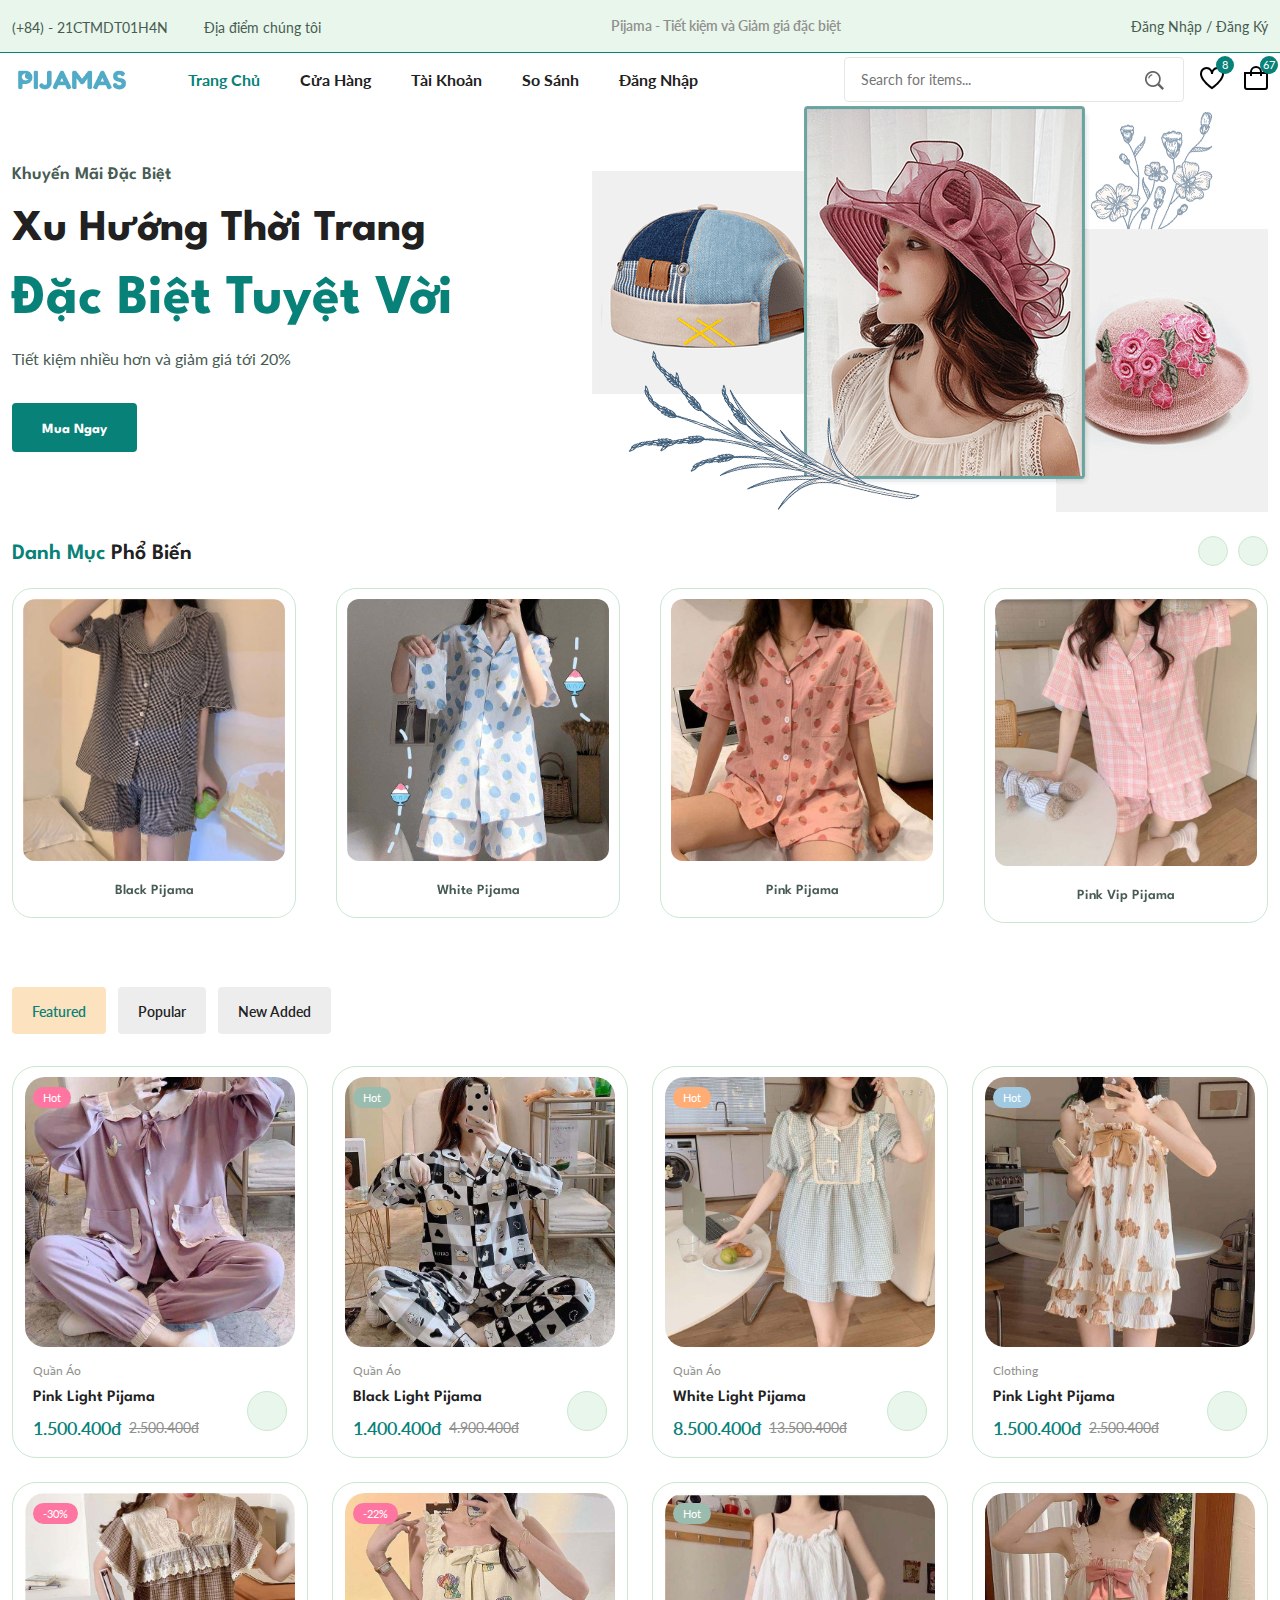
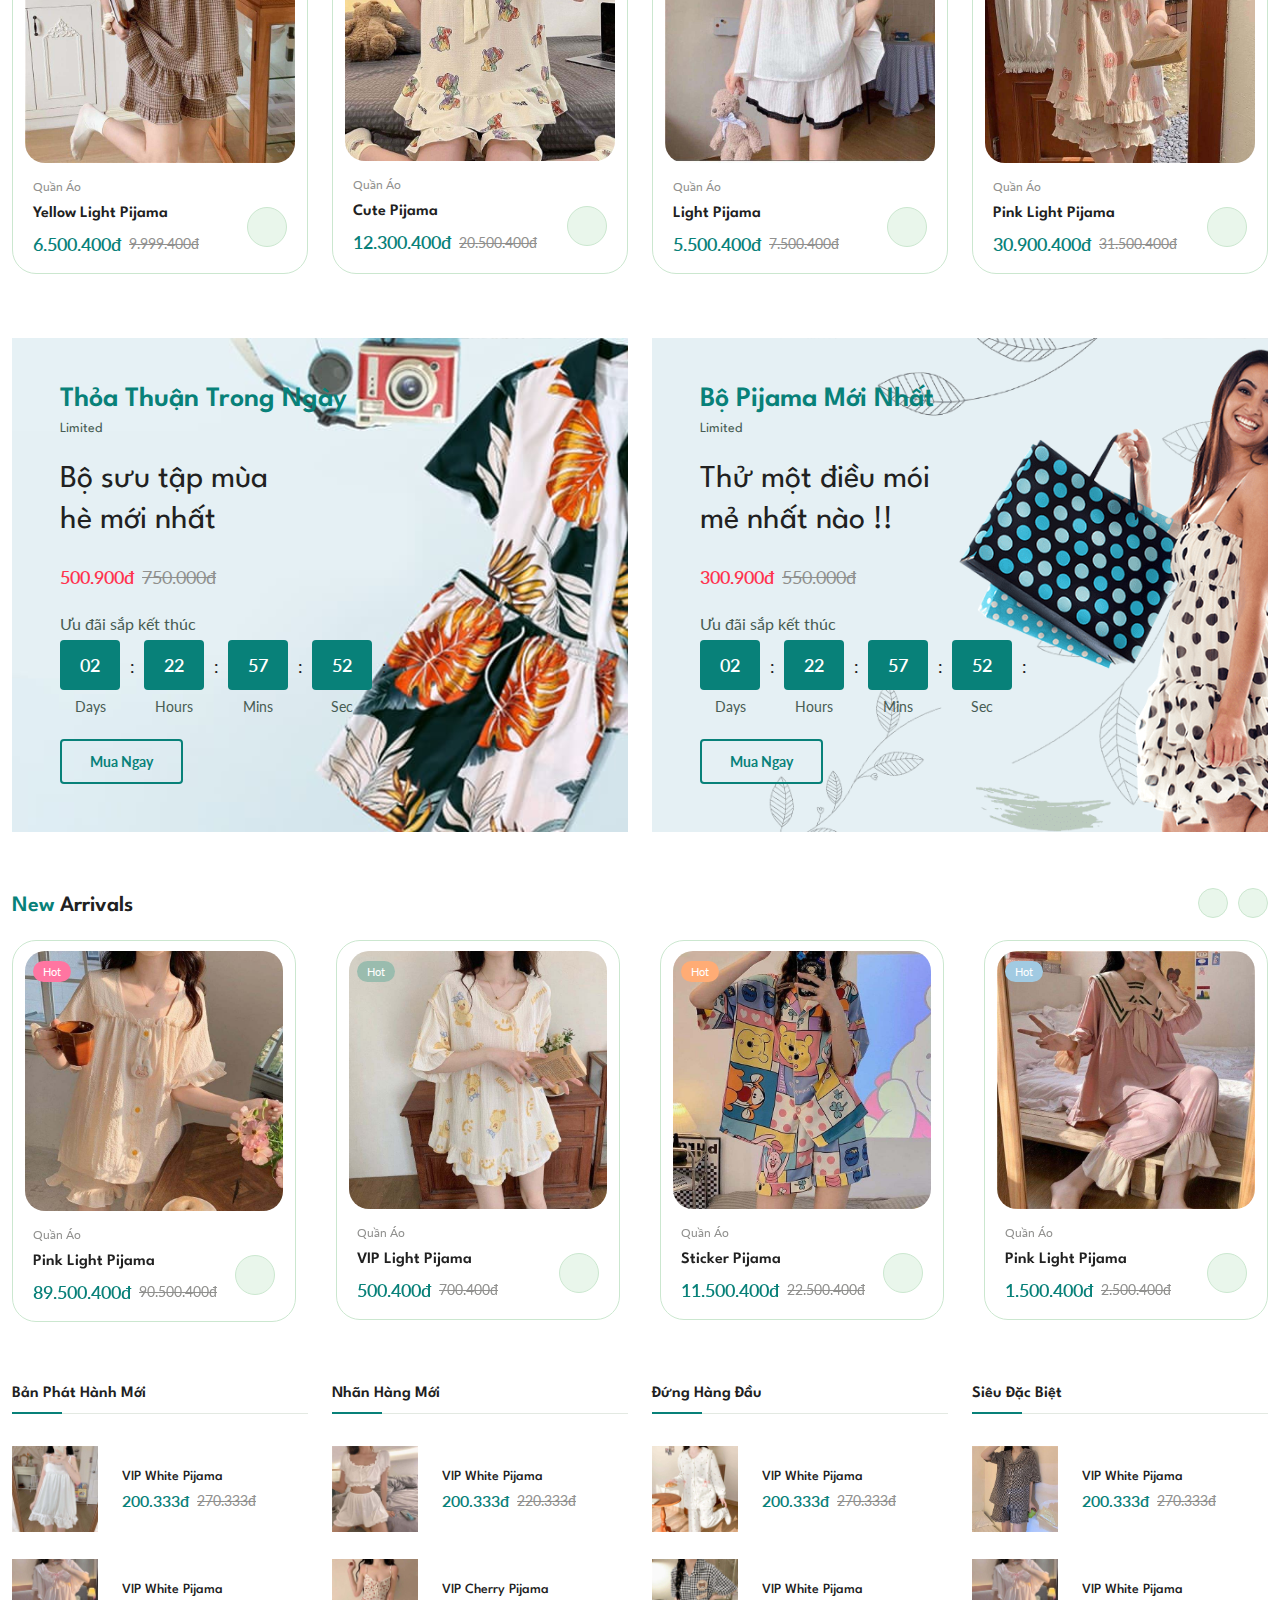
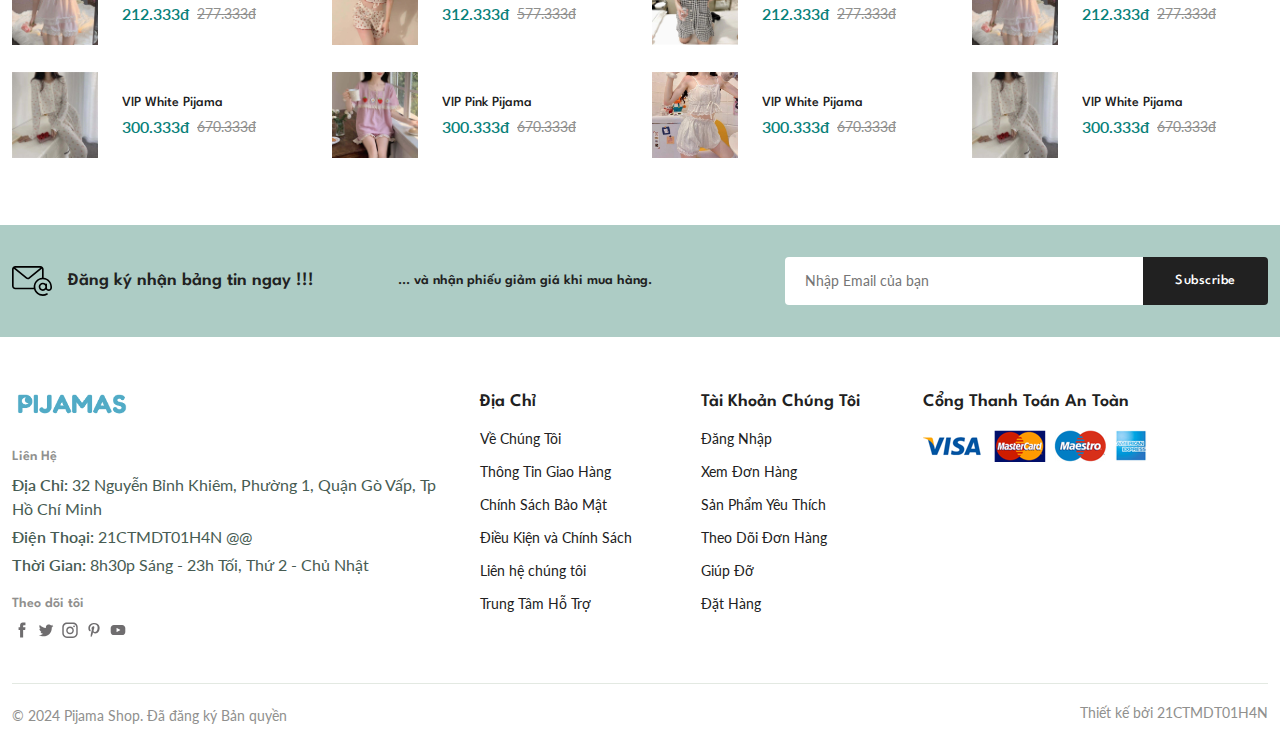
==== index.html @ ba154888 "upload source code" ====
<!DOCTYPE html>
<html lang="en">
  <head>
    <meta charset="UTF-8" />
    <meta name="viewport" content="width=device-width, initial-scale=1.0" />

    <!--=============== FLATICON ===============-->
    <link rel="icon" href="assets/img/Logo-ODP-4.png" type="image/x-icon">
    <link 
      rel='stylesheet' 
      href='https://cdn-uicons.flaticon.com/2.1.0/uicons-regular-straight/css/uicons-regular-straight.css'
    />

    <!--=============== SWIPER CSS ===============-->
    <link
      rel="stylesheet"
      href="https://cdn.jsdelivr.net/npm/swiper@11/swiper-bundle.min.css"
    />

    <!--=============== CSS ===============-->
    <link rel="stylesheet" href="/assets/css/styles.css" />

    <title>Pijama Shop</title>
  </head>
  <body>
    <!--=============== HEADER ===============-->
    <header class="header">
      <div class="header__top">
        <div class="header__container container">
           <div class="header__contact">
            <span>(+84) - 21CTMDT01H4N</span>

            <span>Địa điểm chúng tôi</span>
           </div>

           <p class="header__alert-news">
            Pijama - Tiết kiệm và Giảm giá đặc biệt
           </p>

           <a href="login-register.html" class="header__top-action">
            Đăng Nhập / Đăng Ký
           </a>
        </div>
      </div>

      <nav class="nav container">
        <a href="index.html" class="nav__logo">
          <img src="assets/img/Logo-ODP-4.png" alt="" class="nav__logo-img">
        </a>

        <div class="nav__menu" id="nav-menu">
          <ul class="nav__list">
            <li class="nav__item">
              <a href="index.html" class="nav__link active-link">Trang Chủ</a>
            </li>

            <li class="nav__item">
              <a href="shop.html" class="nav__link">Cửa Hàng</a>
            </li>

            <li class="nav__item">
              <a href="" class="nav__link">Tài Khoản</a>
            </li>

            <li class="nav__item">
              <a href="" class="nav__link">So Sánh</a>
            </li>

            <li class="nav__item">
              <a href="login-register.html" class="nav__link">Đăng Nhập</a>
            </li>
          </ul>

          <div class="header__search">
            <input 
            type="text" 
            placeholder="Search for items..." 
            class="form__input"
            />

            <button class="search__btn">
              <img src="assets/img/search.png" alt="">
            </button>
          </div>
        </div>

        <div class="header__user-actions">
          <a href="wishlist.html" class="header__action-btn">
            <img src="assets/img/icon-heart.svg" alt=""/>
            <span class="count">8</span>
          </a>

          <a href="cart.html" class="header__action-btn">
            <img src="assets/img/icon-cart.svg" alt=""/>
            <span class="count">67</span>
          </a>
        </div>
      </nav>
    </header>

    <!--=============== MAIN ===============-->
    <main class="main">
      <!--=============== HOME ===============-->
      <section class="home sections--lg">
        <div class="home__container container grid">
          <div class="home__content">
            <span class="home__subtitle">Khuyến Mãi Đặc Biệt</span>
            <h1 class="home__title">
              Xu Hướng Thời Trang <span>Đặc Biệt Tuyệt Vời</span>
            </h1>
            <p class="home__description">
              Tiết kiệm nhiều hơn và giảm giá tới 20%
            </p>
            <a href="shop.html" class="btn">Mua Ngay</a>
          </div>

          <img src="assets/img/home-img.png" alt="" class="home__img">
        </div>
      </section>

      <!--=============== CATEGORIES ===============-->
      <section class="categories container section">
        <h3 class="section__title"><span>Danh Mục</span> Phổ Biến</h3>

        <div class="categories__container swiper">
          <div class="swiper-wrapper">
            <a href="shop.html" class="category__item swiper-slide">
              <img src="assets/img/1.jpg" alt="" class="category__img">

              <h3 class="category__title">Black Pijama</h3>
            </a>

            <a href="shop.html" class="category__item swiper-slide">
              <img src="assets/img/2.jpg" alt="" class="category__img">

              <h3 class="category__title">White Pijama</h3>
            </a>

            <a href="shop.html" class="category__item swiper-slide">
              <img src="assets/img/3.jpg" alt="" class="category__img">

              <h3 class="category__title">Pink Pijama</h3>
            </a>

            <a href="shop.html" class="category__item swiper-slide">
              <img src="assets/img/4.jpg" alt="" class="category__img">

              <h3 class="category__title">Pink Vip Pijama</h3>
            </a>

            <a href="shop.html" class="category__item swiper-slide">
              <img src="assets/img/5.jpg" alt="" class="category__img">

              <h3 class="category__title">Green Pijama</h3>
            </a>

            <a href="shop.html" class="category__item swiper-slide">
              <img src="assets/img/6.jpg" alt="" class="category__img">

              <h3 class="category__title">Green Vip Pijama</h3>
            </a>

            <a href="shop.html" class="category__item swiper-slide">
              <img src="assets/img/7.jpg" alt="" class="category__img">

              <h3 class="category__title">White Pijama</h3>
            </a>

            <a href="shop.html" class="category__item swiper-slide">
              <img src="assets/img/8.jpg" alt="" class="category__img">

              <h3 class="category__title">Orange Pijama</h3>
            </a>
          </div>

































          <div class="swiper-button-next">
            <i class="fi fi-rs-angle-right"></i>
          </div>
          <div class="swiper-button-prev">
            <i class="fi fi-rs-angle-left"></i>
          </div>
        </div>
      </section>

      <!--=============== PRODUCTS ===============-->
      <section class="products section container">
        <div class="tab__btns">
          <span class="tab__btn active-tab" data-target="#featured"
            >Featured</span
          >
          <span class="tab__btn" data-target="#popular">Popular</span>
          <span class="tab__btn" data-target="#new-added">New Added</span>
        </div>

        <div class="tab--items">
          <div class="tab__item active-tab" content id="featured">
            <div class="products__container grid">
              <div class="product__item">
                <div class="product__banner">
                  <a href="details.html" class="product__images">
                    <img 
                      src="assets/img/9.jpg" 
                      alt="" 
                      class="product__img default"
                    >

                    <img 
                      src="assets/img/10.jpg" 
                      alt="" 
                      class="product__img hover"
                    >
                  </a>

                  <div class="product__actions">
                    <a href="#" class="action__btn" aria-label="Quick View">
                      <i class="fi fi-rs-eye"></i>
                    </a>

                    <a 
                      href="#" 
                      class="action__btn" 
                      aria-label="Add To Wishlist"
                      >
                      <i class="fi fi-rs-heart"></i>
                    </a>

                    <a href="#" class="action__btn" aria-label="Compare">
                      <i class="fi fi-rs-shuffle"></i>
                    </a>
                  </div>

                  <div class="product__badge light-pink">Hot</div>
                </div>

                <div class="product__content">
                  <span class="product__category">Quần Áo</span>
                  <a href="details.html">
                    <h3 class="product__title">Pink Light Pijama</h3>
                  </a>
                  <div class="product__rating">
                    <i class="fi fi-rs-star"></i>
                    <i class="fi fi-rs-star"></i>
                    <i class="fi fi-rs-star"></i>
                    <i class="fi fi-rs-star"></i>
                    <i class="fi fi-rs-star"></i>
                  </div>
                  <div class="product__price flex">
                    <span class="new__price">1.500.400đ</span>
                    <span class="old__price">2.500.400đ</span>
                  </div>

                  <a 
                    href="#" 
                    class="action__btn cart__btn" 
                    aria-label="Add To Cart"
                  >
                    <i class="fi fi-rs-shopping-bag-add"></i>
                  </a>
                </div>
              </div>

              <div class="product__item">
                <div class="product__banner">
                  <a href="details.html" class="product__images">
                    <img 
                      src="assets/img/11.jpg" 
                      alt="" 
                      class="product__img default"
                    >

                    <img 
                      src="assets/img/12.jpg" 
                      alt="" 
                      class="product__img hover"
                    >
                  </a>

                  <div class="product__actions">
                    <a href="#" class="action__btn" aria-label="Quick View">
                      <i class="fi fi-rs-eye"></i>
                    </a>

                    <a 
                      href="#" 
                      class="action__btn" 
                      aria-label="Add To Wishlist"
                      >
                      <i class="fi fi-rs-heart"></i>
                    </a>

                    <a href="#" class="action__btn" aria-label="Compare">
                      <i class="fi fi-rs-shuffle"></i>
                    </a>
                  </div>

                  <div class="product__badge light-green">Hot</div>
                </div>

                <div class="product__content">
                  <span class="product__category">Quần Áo</span>
                  <a href="details.html">
                    <h3 class="product__title">Black Light Pijama</h3>
                  </a>
                  <div class="product__rating">
                    <i class="fi fi-rs-star"></i>
                    <i class="fi fi-rs-star"></i>
                    <i class="fi fi-rs-star"></i>
                    <i class="fi fi-rs-star"></i>
                    <i class="fi fi-rs-star"></i>
                  </div>
                  <div class="product__price flex">
                    <span class="new__price">1.400.400đ</span>
                    <span class="old__price">4.900.400đ</span>
                  </div>

                  <a 
                    href="#" 
                    class="action__btn cart__btn" 
                    aria-label="Add To Cart"
                  >
                    <i class="fi fi-rs-shopping-bag-add"></i>
                  </a>
                </div>
              </div>

              <div class="product__item">
                <div class="product__banner">
                  <a href="details.html" class="product__images">
                    <img 
                      src="assets/img/13.jpg" 
                      alt="" 
                      class="product__img default"
                    >

                    <img 
                      src="assets/img/14.jpg" 
                      alt="" 
                      class="product__img hover"
                    >
                  </a>

                  <div class="product__actions">
                    <a href="#" class="action__btn" aria-label="Quick View">
                      <i class="fi fi-rs-eye"></i>
                    </a>

                    <a 
                      href="#" 
                      class="action__btn" 
                      aria-label="Add To Wishlist"
                      >
                      <i class="fi fi-rs-heart"></i>
                    </a>

                    <a href="#" class="action__btn" aria-label="Compare">
                      <i class="fi fi-rs-shuffle"></i>
                    </a>
                  </div>

                  <div class="product__badge light-orange">Hot</div>
                </div>

                <div class="product__content">
                  <span class="product__category">Quần Áo</span>
                  <a href="details.html">
                    <h3 class="product__title">White Light Pijama</h3>
                  </a>
                  <div class="product__rating">
                    <i class="fi fi-rs-star"></i>
                    <i class="fi fi-rs-star"></i>
                    <i class="fi fi-rs-star"></i>
                    <i class="fi fi-rs-star"></i>
                    <i class="fi fi-rs-star"></i>
                  </div>
                  <div class="product__price flex">
                    <span class="new__price">8.500.400đ</span>
                    <span class="old__price">13.500.400đ</span>
                  </div>

                  <a 
                    href="#" 
                    class="action__btn cart__btn" 
                    aria-label="Add To Cart"
                  >
                    <i class="fi fi-rs-shopping-bag-add"></i>
                  </a>
                </div>
              </div>

              <div class="product__item">
                <div class="product__banner">
                  <a href="details.html" class="product__images">
                    <img 
                      src="assets/img/15.jpg" 
                      alt="" 
                      class="product__img default"
                    >

                    <img 
                      src="assets/img/16.jpg" 
                      alt="" 
                      class="product__img hover"
                    >
                  </a>

                  <div class="product__actions">
                    <a href="#" class="action__btn" aria-label="Quick View">
                      <i class="fi fi-rs-eye"></i>
                    </a>

                    <a 
                      href="#" 
                      class="action__btn" 
                      aria-label="Add To Wishlist"
                      >
                      <i class="fi fi-rs-heart"></i>
                    </a>

                    <a href="#" class="action__btn" aria-label="Compare">
                      <i class="fi fi-rs-shuffle"></i>
                    </a>
                  </div>

                  <div class="product__badge light-blue">Hot</div>
                </div>

                <div class="product__content">
                  <span class="product__category">Clothing</span>
                  <a href="details.html">
                    <h3 class="product__title">Pink Light Pijama</h3>
                  </a>
                  <div class="product__rating">
                    <i class="fi fi-rs-star"></i>
                    <i class="fi fi-rs-star"></i>
                    <i class="fi fi-rs-star"></i>
                    <i class="fi fi-rs-star"></i>
                    <i class="fi fi-rs-star"></i>
                  </div>
                  <div class="product__price flex">
                    <span class="new__price">1.500.400đ</span>
                    <span class="old__price">2.500.400đ</span>
                  </div>

                  <a 
                    href="#" 
                    class="action__btn cart__btn" 
                    aria-label="Add To Cart"
                  >
                    <i class="fi fi-rs-shopping-bag-add"></i>
                  </a>
                </div>
              </div>

              <div class="product__item">
                <div class="product__banner">
                  <a href="details.html" class="product__images">
                    <img 
                      src="assets/img/17.jpg" 
                      alt="" 
                      class="product__img default"
                    >

                    <img 
                      src="assets/img/18.jpg" 
                      alt="" 
                      class="product__img hover"
                    >
                  </a>

                  <div class="product__actions">
                    <a href="#" class="action__btn" aria-label="Quick View">
                      <i class="fi fi-rs-eye"></i>
                    </a>

                    <a 
                      href="#" 
                      class="action__btn" 
                      aria-label="Add To Wishlist"
                      >
                      <i class="fi fi-rs-heart"></i>
                    </a>

                    <a href="#" class="action__btn" aria-label="Compare">
                      <i class="fi fi-rs-shuffle"></i>
                    </a>
                  </div>

                  <div class="product__badge light-pink">-30%</div>
                </div>

                <div class="product__content">
                  <span class="product__category">Quần Áo</span>
                  <a href="details.html">
                    <h3 class="product__title">Yellow Light Pijama</h3>
                  </a>
                  <div class="product__rating">
                    <i class="fi fi-rs-star"></i>
                    <i class="fi fi-rs-star"></i>
                    <i class="fi fi-rs-star"></i>
                    <i class="fi fi-rs-star"></i>
                    <i class="fi fi-rs-star"></i>
                  </div>
                  <div class="product__price flex">
                    <span class="new__price">6.500.400đ</span>
                    <span class="old__price">9.999.400đ</span>
                  </div>

                  <a 
                    href="#" 
                    class="action__btn cart__btn" 
                    aria-label="Add To Cart"
                  >
                    <i class="fi fi-rs-shopping-bag-add"></i>
                  </a>
                </div>
              </div>

              <div class="product__item">
                <div class="product__banner">
                  <a href="details.html" class="product__images">
                    <img 
                      src="assets/img/19.jpg" 
                      alt="" 
                      class="product__img default"
                    >

                    <img 
                      src="assets/img/20.jpg" 
                      alt="" 
                      class="product__img hover"
                    >
                  </a>

                  <div class="product__actions">
                    <a href="#" class="action__btn" aria-label="Quick View">
                      <i class="fi fi-rs-eye"></i>
                    </a>

                    <a 
                      href="#" 
                      class="action__btn" 
                      aria-label="Add To Wishlist"
                      >
                      <i class="fi fi-rs-heart"></i>
                    </a>

                    <a href="#" class="action__btn" aria-label="Compare">
                      <i class="fi fi-rs-shuffle"></i>
                    </a>
                  </div>

                  <div class="product__badge light-pink">-22%</div>
                </div>

                <div class="product__content">
                  <span class="product__category">Quần Áo</span>
                  <a href="details.html">
                    <h3 class="product__title">Cute Pijama</h3>
                  </a>
                  <div class="product__rating">
                    <i class="fi fi-rs-star"></i>
                    <i class="fi fi-rs-star"></i>
                    <i class="fi fi-rs-star"></i>
                    <i class="fi fi-rs-star"></i>
                    <i class="fi fi-rs-star"></i>
                  </div>
                  <div class="product__price flex">
                    <span class="new__price">12.300.400đ</span>
                    <span class="old__price">20.500.400đ</span>
                  </div>

                  <a 
                    href="#" 
                    class="action__btn cart__btn" 
                    aria-label="Add To Cart"
                  >
                    <i class="fi fi-rs-shopping-bag-add"></i>
                  </a>
                </div>
              </div>

              <div class="product__item">
                <div class="product__banner">
                  <a href="details.html" class="product__images">
                    <img 
                      src="assets/img/21.jpg" 
                      alt="" 
                      class="product__img default"
                    >

                    <img 
                      src="assets/img/22.jpg" 
                      alt="" 
                      class="product__img hover"
                    >
                  </a>

                  <div class="product__actions">
                    <a href="#" class="action__btn" aria-label="Quick View">
                      <i class="fi fi-rs-eye"></i>
                    </a>

                    <a 
                      href="#" 
                      class="action__btn" 
                      aria-label="Add To Wishlist"
                      >
                      <i class="fi fi-rs-heart"></i>
                    </a>

                    <a href="#" class="action__btn" aria-label="Compare">
                      <i class="fi fi-rs-shuffle"></i>
                    </a>
                  </div>

                  <div class="product__badge light-green">Hot</div>
                </div>

                <div class="product__content">
                  <span class="product__category">Quần Áo</span>
                  <a href="details.html">
                    <h3 class="product__title"> Light Pijama</h3>
                  </a>
                  <div class="product__rating">
                    <i class="fi fi-rs-star"></i>
                    <i class="fi fi-rs-star"></i>
                    <i class="fi fi-rs-star"></i>
                    <i class="fi fi-rs-star"></i>
                    <i class="fi fi-rs-star"></i>
                  </div>
                  <div class="product__price flex">
                    <span class="new__price">5.500.400đ</span>
                    <span class="old__price">7.500.400đ</span>
                  </div>

                  <a 
                    href="#" 
                    class="action__btn cart__btn" 
                    aria-label="Add To Cart"
                  >
                    <i class="fi fi-rs-shopping-bag-add"></i>
                  </a>
                </div>
              </div>

              <div class="product__item">
                <div class="product__banner">
                  <a href="details.html" class="product__images">
                    <img 
                      src="assets/img/23.jpg" 
                      alt="" 
                      class="product__img default"
                    >

                    <img 
                      src="assets/img/24.jpg" 
                      alt="" 
                      class="product__img hover"
                    >
                  </a>

                  <div class="product__actions">
                    <a href="#" class="action__btn" aria-label="Quick View">
                      <i class="fi fi-rs-eye"></i>
                    </a>

                    <a 
                      href="#" 
                      class="action__btn" 
                      aria-label="Add To Wishlist"
                      >
                      <i class="fi fi-rs-heart"></i>
                    </a>

                    <a href="#" class="action__btn" aria-label="Compare">
                      <i class="fi fi-rs-shuffle"></i>
                    </a>
                  </div>
                </div>

                <div class="product__content">
                  <span class="product__category">Quần Áo</span>
                  <a href="details.html">
                    <h3 class="product__title">Pink Light Pijama</h3>
                  </a>
                  <div class="product__rating">
                    <i class="fi fi-rs-star"></i>
                    <i class="fi fi-rs-star"></i>
                    <i class="fi fi-rs-star"></i>
                    <i class="fi fi-rs-star"></i>
                    <i class="fi fi-rs-star"></i>
                  </div>
                  <div class="product__price flex">
                    <span class="new__price">30.900.400đ</span>
                    <span class="old__price">31.500.400đ</span>
                  </div>

                  <a 
                    href="#" 
                    class="action__btn cart__btn" 
                    aria-label="Add To Cart"
                  >
                    <i class="fi fi-rs-shopping-bag-add"></i>
                  </a>
                </div>
              </div>
            </div>
          </div>

          <div class="tab__item" content id="popular">
            <div class="products__container grid">
              <div class="product__item">
                <div class="product__banner">
                  <a href="details.html" class="product__images">
                    <img 
                      src="assets/img/25.jpg" 
                      alt="" 
                      class="product__img default"
                    >

                    <img 
                      src="assets/img/26.jpg" 
                      alt="" 
                      class="product__img hover"
                    >
                  </a>

                  <div class="product__actions">
                    <a href="#" class="action__btn" aria-label="Quick View">
                      <i class="fi fi-rs-eye"></i>
                    </a>

                    <a 
                      href="#" 
                      class="action__btn" 
                      aria-label="Add To Wishlist"
                      >
                      <i class="fi fi-rs-heart"></i>
                    </a>

                    <a href="#" class="action__btn" aria-label="Compare">
                      <i class="fi fi-rs-shuffle"></i>
                    </a>
                  </div>

                  <div class="product__badge light-pink">Hot</div>
                </div>

                <div class="product__content">
                  <span class="product__category">Quần Áo</span>
                  <a href="details.html">
                    <h3 class="product__title">Pink Light Pijama</h3>
                  </a>
                  <div class="product__rating">
                    <i class="fi fi-rs-star"></i>
                    <i class="fi fi-rs-star"></i>
                    <i class="fi fi-rs-star"></i>
                    <i class="fi fi-rs-star"></i>
                    <i class="fi fi-rs-star"></i>
                  </div>
                  <div class="product__price flex">
                    <span class="new__price">89.500.400đ</span>
                    <span class="old__price">90.500.400đ</span>
                  </div>

                  <a 
                    href="#" 
                    class="action__btn cart__btn" 
                    aria-label="Add To Cart"
                  >
                    <i class="fi fi-rs-shopping-bag-add"></i>
                  </a>
                </div>
              </div>

              <div class="product__item">
                <div class="product__banner">
                  <a href="details.html" class="product__images">
                    <img 
                      src="assets/img/27.jpg" 
                      alt="" 
                      class="product__img default"
                    >

                    <img 
                      src="assets/img/28.jpg" 
                      alt="" 
                      class="product__img hover"
                    >
                  </a>

                  <div class="product__actions">
                    <a href="#" class="action__btn" aria-label="Quick View">
                      <i class="fi fi-rs-eye"></i>
                    </a>

                    <a 
                      href="#" 
                      class="action__btn" 
                      aria-label="Add To Wishlist"
                      >
                      <i class="fi fi-rs-heart"></i>
                    </a>

                    <a href="#" class="action__btn" aria-label="Compare">
                      <i class="fi fi-rs-shuffle"></i>
                    </a>
                  </div>

                  <div class="product__badge light-green">Hot</div>
                </div>

                <div class="product__content">
                  <span class="product__category">Quần Áo</span>
                  <a href="details.html">
                    <h3 class="product__title">VIP Light Pijama</h3>
                  </a>
                  <div class="product__rating">
                    <i class="fi fi-rs-star"></i>
                    <i class="fi fi-rs-star"></i>
                    <i class="fi fi-rs-star"></i>
                    <i class="fi fi-rs-star"></i>
                    <i class="fi fi-rs-star"></i>
                  </div>
                  <div class="product__price flex">
                    <span class="new__price">500.400đ</span>
                    <span class="old__price">700.400đ</span>
                  </div>

                  <a 
                    href="#" 
                    class="action__btn cart__btn" 
                    aria-label="Add To Cart"
                  >
                    <i class="fi fi-rs-shopping-bag-add"></i>
                  </a>
                </div>
              </div>

              <div class="product__item">
                <div class="product__banner">
                  <a href="details.html" class="product__images">
                    <img 
                      src="assets/img/29.jpg" 
                      alt="" 
                      class="product__img default"
                    >

                    <img 
                      src="assets/img/30.jpg" 
                      alt="" 
                      class="product__img hover"
                    >
                  </a>

                  <div class="product__actions">
                    <a href="#" class="action__btn" aria-label="Quick View">
                      <i class="fi fi-rs-eye"></i>
                    </a>

                    <a 
                      href="#" 
                      class="action__btn" 
                      aria-label="Add To Wishlist"
                      >
                      <i class="fi fi-rs-heart"></i>
                    </a>

                    <a href="#" class="action__btn" aria-label="Compare">
                      <i class="fi fi-rs-shuffle"></i>
                    </a>
                  </div>

                  <div class="product__badge light-orange">Hot</div>
                </div>

                <div class="product__content">
                  <span class="product__category">Quần Áo</span>
                  <a href="details.html">
                    <h3 class="product__title">Sticker Pijama</h3>
                  </a>
                  <div class="product__rating">
                    <i class="fi fi-rs-star"></i>
                    <i class="fi fi-rs-star"></i>
                    <i class="fi fi-rs-star"></i>
                    <i class="fi fi-rs-star"></i>
                    <i class="fi fi-rs-star"></i>
                  </div>
                  <div class="product__price flex">
                    <span class="new__price">11.500.400đ</span>
                    <span class="old__price">22.500.400đ</span>
                  </div>

                  <a 
                    href="#" 
                    class="action__btn cart__btn" 
                    aria-label="Add To Cart"
                  >
                    <i class="fi fi-rs-shopping-bag-add"></i>
                  </a>
                </div>
              </div>

              <div class="product__item">
                <div class="product__banner">
                  <a href="details.html" class="product__images">
                    <img 
                      src="assets/img/31.jpg" 
                      alt="" 
                      class="product__img default"
                    >

                    <img 
                      src="assets/img/32.jpg" 
                      alt="" 
                      class="product__img hover"
                    >
                  </a>

                  <div class="product__actions">
                    <a href="#" class="action__btn" aria-label="Quick View">
                      <i class="fi fi-rs-eye"></i>
                    </a>

                    <a 
                      href="#" 
                      class="action__btn" 
                      aria-label="Add To Wishlist"
                      >
                      <i class="fi fi-rs-heart"></i>
                    </a>

                    <a href="#" class="action__btn" aria-label="Compare">
                      <i class="fi fi-rs-shuffle"></i>
                    </a>
                  </div>

                  <div class="product__badge light-blue">Hot</div>
                </div>

                <div class="product__content">
                  <span class="product__category">Quần Áo</span>
                  <a href="details.html">
                    <h3 class="product__title">Pink Light Pijama</h3>
                  </a>
                  <div class="product__rating">
                    <i class="fi fi-rs-star"></i>
                    <i class="fi fi-rs-star"></i>
                    <i class="fi fi-rs-star"></i>
                    <i class="fi fi-rs-star"></i>
                    <i class="fi fi-rs-star"></i>
                  </div>
                  <div class="product__price flex">
                    <span class="new__price">1.500.400đ</span>
                    <span class="old__price">2.500.400đ</span>
                  </div>

                  <a 
                    href="#" 
                    class="action__btn cart__btn" 
                    aria-label="Add To Cart"
                  >
                    <i class="fi fi-rs-shopping-bag-add"></i>
                  </a>
                </div>
              </div>

              <div class="product__item">
                <div class="product__banner">
                  <a href="details.html" class="product__images">
                    <img 
                      src="assets/img/33.jpg" 
                      alt="" 
                      class="product__img default"
                    >

                    <img 
                      src="assets/img/34.jpg" 
                      alt="" 
                      class="product__img hover"
                    >
                  </a>

                  <div class="product__actions">
                    <a href="#" class="action__btn" aria-label="Quick View">
                      <i class="fi fi-rs-eye"></i>
                    </a>

                    <a 
                      href="#" 
                      class="action__btn" 
                      aria-label="Add To Wishlist"
                      >
                      <i class="fi fi-rs-heart"></i>
                    </a>

                    <a href="#" class="action__btn" aria-label="Compare">
                      <i class="fi fi-rs-shuffle"></i>
                    </a>
                  </div>

                  <div class="product__badge light-pink">-30%</div>
                </div>

                <div class="product__content">
                  <span class="product__category">Quần Áo</span>
                  <a href="details.html">
                    <h3 class="product__title">Pink Light Pijama</h3>
                  </a>
                  <div class="product__rating">
                    <i class="fi fi-rs-star"></i>
                    <i class="fi fi-rs-star"></i>
                    <i class="fi fi-rs-star"></i>
                    <i class="fi fi-rs-star"></i>
                    <i class="fi fi-rs-star"></i>
                  </div>
                  <div class="product__price flex">
                    <span class="new__price">9.500.400đ</span>
                    <span class="old__price">10.000.400đ</span>
                  </div>

                  <a 
                    href="#" 
                    class="action__btn cart__btn" 
                    aria-label="Add To Cart"
                  >
                    <i class="fi fi-rs-shopping-bag-add"></i>
                  </a>
                </div>
              </div>

              <div class="product__item">
                <div class="product__banner">
                  <a href="details.html" class="product__images">
                    <img 
                      src="assets/img/35.jpg" 
                      alt="" 
                      class="product__img default"
                    >

                    <img 
                      src="assets/img/36.jpg" 
                      alt="" 
                      class="product__img hover"
                    >
                  </a>

                  <div class="product__actions">
                    <a href="#" class="action__btn" aria-label="Quick View">
                      <i class="fi fi-rs-eye"></i>
                    </a>

                    <a 
                      href="#" 
                      class="action__btn" 
                      aria-label="Add To Wishlist"
                      >
                      <i class="fi fi-rs-heart"></i>
                    </a>

                    <a href="#" class="action__btn" aria-label="Compare">
                      <i class="fi fi-rs-shuffle"></i>
                    </a>
                  </div>

                  <div class="product__badge light-pink">-22%</div>
                </div>

                <div class="product__content">
                  <span class="product__category">Quần Áo</span>
                  <a href="details.html">
                    <h3 class="product__title">Pink Light Pijama</h3>
                  </a>
                  <div class="product__rating">
                    <i class="fi fi-rs-star"></i>
                    <i class="fi fi-rs-star"></i>
                    <i class="fi fi-rs-star"></i>
                    <i class="fi fi-rs-star"></i>
                    <i class="fi fi-rs-star"></i>
                  </div>
                  <div class="product__price flex">
                    <span class="new__price">500.400đ</span>
                    <span class="old__price">900.400đ</span>
                  </div>

                  <a 
                    href="#" 
                    class="action__btn cart__btn" 
                    aria-label="Add To Cart"
                  >
                    <i class="fi fi-rs-shopping-bag-add"></i>
                  </a>
                </div>
              </div>

              <div class="product__item">
                <div class="product__banner">
                  <a href="details.html" class="product__images">
                    <img 
                      src="assets/img/37.jpg" 
                      alt="" 
                      class="product__img default"
                    >

                    <img 
                      src="assets/img/38.jpg" 
                      alt="" 
                      class="product__img hover"
                    >
                  </a>

                  <div class="product__actions">
                    <a href="#" class="action__btn" aria-label="Quick View">
                      <i class="fi fi-rs-eye"></i>
                    </a>

                    <a 
                      href="#" 
                      class="action__btn" 
                      aria-label="Add To Wishlist"
                      >
                      <i class="fi fi-rs-heart"></i>
                    </a>

                    <a href="#" class="action__btn" aria-label="Compare">
                      <i class="fi fi-rs-shuffle"></i>
                    </a>
                  </div>

                  <div class="product__badge light-green">Hot</div>
                </div>

                <div class="product__content">
                  <span class="product__category">Quần Áo</span>
                  <a href="details.html">
                    <h3 class="product__title">Pink Light Pijama</h3>
                  </a>
                  <div class="product__rating">
                    <i class="fi fi-rs-star"></i>
                    <i class="fi fi-rs-star"></i>
                    <i class="fi fi-rs-star"></i>
                    <i class="fi fi-rs-star"></i>
                    <i class="fi fi-rs-star"></i>
                  </div>
                  <div class="product__price flex">
                    <span class="new__price">1.500.400đ</span>
                    <span class="old__price">2.500.400đ</span>
                  </div>

                  <a 
                    href="#" 
                    class="action__btn cart__btn" 
                    aria-label="Add To Cart"
                  >
                    <i class="fi fi-rs-shopping-bag-add"></i>
                  </a>
                </div>
              </div>

              <div class="product__item">
                <div class="product__banner">
                  <a href="details.html" class="product__images">
                    <img 
                      src="assets/img/39.jpg" 
                      alt="" 
                      class="product__img default"
                    >

                    <img 
                      src="assets/img/40.jpg" 
                      alt="" 
                      class="product__img hover"
                    >
                  </a>

                  <div class="product__actions">
                    <a href="#" class="action__btn" aria-label="Quick View">
                      <i class="fi fi-rs-eye"></i>
                    </a>

                    <a 
                      href="#" 
                      class="action__btn" 
                      aria-label="Add To Wishlist"
                      >
                      <i class="fi fi-rs-heart"></i>
                    </a>

                    <a href="#" class="action__btn" aria-label="Compare">
                      <i class="fi fi-rs-shuffle"></i>
                    </a>
                  </div>
                </div>

                <div class="product__content">
                  <span class="product__category">Quần Áo</span>
                  <a href="details.html">
                    <h3 class="product__title">Pink Light Pijama</h3>
                  </a>
                  <div class="product__rating">
                    <i class="fi fi-rs-star"></i>
                    <i class="fi fi-rs-star"></i>
                    <i class="fi fi-rs-star"></i>
                    <i class="fi fi-rs-star"></i>
                    <i class="fi fi-rs-star"></i>
                  </div>
                  <div class="product__price flex">
                    <span class="new__price">500.400đ</span>
                    <span class="old__price">1.500.400đ</span>
                  </div>

                  <a 
                    href="#" 
                    class="action__btn cart__btn" 
                    aria-label="Add To Cart"
                  >
                    <i class="fi fi-rs-shopping-bag-add"></i>
                  </a>
                </div>
              </div>
            </div>
          </div>

          <div class="tab__item" content id="new-added">
            <div class="products__container grid">
              <div class="product__item">
                <div class="product__banner">
                  <a href="details.html" class="product__images">
                    <img 
                      src="assets/img/41.jpg" 
                      alt="" 
                      class="product__img default"
                    >

                    <img 
                      src="assets/img/42.jpg" 
                      alt="" 
                      class="product__img hover"
                    >
                  </a>

                  <div class="product__actions">
                    <a href="#" class="action__btn" aria-label="Quick View">
                      <i class="fi fi-rs-eye"></i>
                    </a>

                    <a 
                      href="#" 
                      class="action__btn" 
                      aria-label="Add To Wishlist"
                      >
                      <i class="fi fi-rs-heart"></i>
                    </a>

                    <a href="#" class="action__btn" aria-label="Compare">
                      <i class="fi fi-rs-shuffle"></i>
                    </a>
                  </div>

                  <div class="product__badge light-pink">Hot</div>
                </div>

                <div class="product__content">
                  <span class="product__category">Clothing</span>
                  <a href="details.html">
                    <h3 class="product__title">Pink Light Pijama</h3>
                  </a>
                  <div class="product__rating">
                    <i class="fi fi-rs-star"></i>
                    <i class="fi fi-rs-star"></i>
                    <i class="fi fi-rs-star"></i>
                    <i class="fi fi-rs-star"></i>
                    <i class="fi fi-rs-star"></i>
                  </div>
                  <div class="product__price flex">
                    <span class="new__price">1.500.400đ</span>
                    <span class="old__price">2.500.400đ</span>
                  </div>

                  <a 
                    href="#" 
                    class="action__btn cart__btn" 
                    aria-label="Add To Cart"
                  >
                    <i class="fi fi-rs-shopping-bag-add"></i>
                  </a>
                </div>
              </div>

              <div class="product__item">
                <div class="product__banner">
                  <a href="details.html" class="product__images">
                    <img 
                      src="assets/img/43.jpg" 
                      alt="" 
                      class="product__img default"
                    >

                    <img 
                      src="assets/img/44.jpg" 
                      alt="" 
                      class="product__img hover"
                    >
                  </a>

                  <div class="product__actions">
                    <a href="#" class="action__btn" aria-label="Quick View">
                      <i class="fi fi-rs-eye"></i>
                    </a>

                    <a 
                      href="#" 
                      class="action__btn" 
                      aria-label="Add To Wishlist"
                      >
                      <i class="fi fi-rs-heart"></i>
                    </a>

                    <a href="#" class="action__btn" aria-label="Compare">
                      <i class="fi fi-rs-shuffle"></i>
                    </a>
                  </div>

                  <div class="product__badge light-green">Hot</div>
                </div>

                <div class="product__content">
                  <span class="product__category">Clothing</span>
                  <a href="details.html">
                    <h3 class="product__title">Pink Light Pijama</h3>
                  </a>
                  <div class="product__rating">
                    <i class="fi fi-rs-star"></i>
                    <i class="fi fi-rs-star"></i>
                    <i class="fi fi-rs-star"></i>
                    <i class="fi fi-rs-star"></i>
                    <i class="fi fi-rs-star"></i>
                  </div>
                  <div class="product__price flex">
                    <span class="new__price">1.500.400đ</span>
                    <span class="old__price">2.500.400đ</span>
                  </div>

                  <a 
                    href="#" 
                    class="action__btn cart__btn" 
                    aria-label="Add To Cart"
                  >
                    <i class="fi fi-rs-shopping-bag-add"></i>
                  </a>
                </div>
              </div>

              <div class="product__item">
                <div class="product__banner">
                  <a href="details.html" class="product__images">
                    <img 
                      src="assets/img/45.jpg" 
                      alt="" 
                      class="product__img default"
                    >

                    <img 
                      src="assets/img/46.jpg" 
                      alt="" 
                      class="product__img hover"
                    >
                  </a>

                  <div class="product__actions">
                    <a href="#" class="action__btn" aria-label="Quick View">
                      <i class="fi fi-rs-eye"></i>
                    </a>

                    <a 
                      href="#" 
                      class="action__btn" 
                      aria-label="Add To Wishlist"
                      >
                      <i class="fi fi-rs-heart"></i>
                    </a>

                    <a href="#" class="action__btn" aria-label="Compare">
                      <i class="fi fi-rs-shuffle"></i>
                    </a>
                  </div>

                  <div class="product__badge light-orange">Hot</div>
                </div>

                <div class="product__content">
                  <span class="product__category">Clothing</span>
                  <a href="details.html">
                    <h3 class="product__title">Pink Light Pijama</h3>
                  </a>
                  <div class="product__rating">
                    <i class="fi fi-rs-star"></i>
                    <i class="fi fi-rs-star"></i>
                    <i class="fi fi-rs-star"></i>
                    <i class="fi fi-rs-star"></i>
                    <i class="fi fi-rs-star"></i>
                  </div>
                  <div class="product__price flex">
                    <span class="new__price">1.500.400đ</span>
                    <span class="old__price">2.500.400đ</span>
                  </div>

                  <a 
                    href="#" 
                    class="action__btn cart__btn" 
                    aria-label="Add To Cart"
                  >
                    <i class="fi fi-rs-shopping-bag-add"></i>
                  </a>
                </div>
              </div>

              <div class="product__item">
                <div class="product__banner">
                  <a href="details.html" class="product__images">
                    <img 
                      src="assets/img/47.jpg" 
                      alt="" 
                      class="product__img default"
                    >

                    <img 
                      src="assets/img/48.jpg" 
                      alt="" 
                      class="product__img hover"
                    >
                  </a>

                  <div class="product__actions">
                    <a href="#" class="action__btn" aria-label="Quick View">
                      <i class="fi fi-rs-eye"></i>
                    </a>

                    <a 
                      href="#" 
                      class="action__btn" 
                      aria-label="Add To Wishlist"
                      >
                      <i class="fi fi-rs-heart"></i>
                    </a>

                    <a href="#" class="action__btn" aria-label="Compare">
                      <i class="fi fi-rs-shuffle"></i>
                    </a>
                  </div>

                  <div class="product__badge light-blue">Hot</div>
                </div>

                <div class="product__content">
                  <span class="product__category">Clothing</span>
                  <a href="details.html">
                    <h3 class="product__title">Pink Light Pijama</h3>
                  </a>
                  <div class="product__rating">
                    <i class="fi fi-rs-star"></i>
                    <i class="fi fi-rs-star"></i>
                    <i class="fi fi-rs-star"></i>
                    <i class="fi fi-rs-star"></i>
                    <i class="fi fi-rs-star"></i>
                  </div>
                  <div class="product__price flex">
                    <span class="new__price">1.500.400đ</span>
                    <span class="old__price">2.500.400đ</span>
                  </div>

                  <a 
                    href="#" 
                    class="action__btn cart__btn" 
                    aria-label="Add To Cart"
                  >
                    <i class="fi fi-rs-shopping-bag-add"></i>
                  </a>
                </div>
              </div>

              <div class="product__item">
                <div class="product__banner">
                  <a href="details.html" class="product__images">
                    <img 
                      src="assets/img/49.jpg" 
                      alt="" 
                      class="product__img default"
                    >

                    <img 
                      src="assets/img/50.jpg" 
                      alt="" 
                      class="product__img hover"
                    >
                  </a>

                  <div class="product__actions">
                    <a href="#" class="action__btn" aria-label="Quick View">
                      <i class="fi fi-rs-eye"></i>
                    </a>

                    <a 
                      href="#" 
                      class="action__btn" 
                      aria-label="Add To Wishlist"
                      >
                      <i class="fi fi-rs-heart"></i>
                    </a>

                    <a href="#" class="action__btn" aria-label="Compare">
                      <i class="fi fi-rs-shuffle"></i>
                    </a>
                  </div>

                  <div class="product__badge light-pink">-30%</div>
                </div>

                <div class="product__content">
                  <span class="product__category">Clothing</span>
                  <a href="details.html">
                    <h3 class="product__title">Pink Light Pijama</h3>
                  </a>
                  <div class="product__rating">
                    <i class="fi fi-rs-star"></i>
                    <i class="fi fi-rs-star"></i>
                    <i class="fi fi-rs-star"></i>
                    <i class="fi fi-rs-star"></i>
                    <i class="fi fi-rs-star"></i>
                  </div>
                  <div class="product__price flex">
                    <span class="new__price">1.500.400đ</span>
                    <span class="old__price">2.500.400đ</span>
                  </div>

                  <a 
                    href="#" 
                    class="action__btn cart__btn" 
                    aria-label="Add To Cart"
                  >
                    <i class="fi fi-rs-shopping-bag-add"></i>
                  </a>
                </div>
              </div>

              <div class="product__item">
                <div class="product__banner">
                  <a href="details.html" class="product__images">
                    <img 
                      src="assets/img/19.jpg" 
                      alt="" 
                      class="product__img default"
                    >

                    <img 
                      src="assets/img/20.jpg" 
                      alt="" 
                      class="product__img hover"
                    >
                  </a>

                  <div class="product__actions">
                    <a href="#" class="action__btn" aria-label="Quick View">
                      <i class="fi fi-rs-eye"></i>
                    </a>

                    <a 
                      href="#" 
                      class="action__btn" 
                      aria-label="Add To Wishlist"
                      >
                      <i class="fi fi-rs-heart"></i>
                    </a>

                    <a href="#" class="action__btn" aria-label="Compare">
                      <i class="fi fi-rs-shuffle"></i>
                    </a>
                  </div>

                  <div class="product__badge light-pink">-22%</div>
                </div>

                <div class="product__content">
                  <span class="product__category">Clothing</span>
                  <a href="details.html">
                    <h3 class="product__title">Pink Light Pijama</h3>
                  </a>
                  <div class="product__rating">
                    <i class="fi fi-rs-star"></i>
                    <i class="fi fi-rs-star"></i>
                    <i class="fi fi-rs-star"></i>
                    <i class="fi fi-rs-star"></i>
                    <i class="fi fi-rs-star"></i>
                  </div>
                  <div class="product__price flex">
                    <span class="new__price">1.500.400đ</span>
                    <span class="old__price">2.500.400đ</span>
                  </div>

                  <a 
                    href="#" 
                    class="action__btn cart__btn" 
                    aria-label="Add To Cart"
                  >
                    <i class="fi fi-rs-shopping-bag-add"></i>
                  </a>
                </div>
              </div>

              <div class="product__item">
                <div class="product__banner">
                  <a href="details.html" class="product__images">
                    <img 
                      src="assets/img/21.jpg" 
                      alt="" 
                      class="product__img default"
                    >

                    <img 
                      src="assets/img/22.jpg" 
                      alt="" 
                      class="product__img hover"
                    >
                  </a>

                  <div class="product__actions">
                    <a href="#" class="action__btn" aria-label="Quick View">
                      <i class="fi fi-rs-eye"></i>
                    </a>

                    <a 
                      href="#" 
                      class="action__btn" 
                      aria-label="Add To Wishlist"
                      >
                      <i class="fi fi-rs-heart"></i>
                    </a>

                    <a href="#" class="action__btn" aria-label="Compare">
                      <i class="fi fi-rs-shuffle"></i>
                    </a>
                  </div>

                  <div class="product__badge light-green">Hot</div>
                </div>

                <div class="product__content">
                  <span class="product__category">Clothing</span>
                  <a href="details.html">
                    <h3 class="product__title">Pink Light Pijama</h3>
                  </a>
                  <div class="product__rating">
                    <i class="fi fi-rs-star"></i>
                    <i class="fi fi-rs-star"></i>
                    <i class="fi fi-rs-star"></i>
                    <i class="fi fi-rs-star"></i>
                    <i class="fi fi-rs-star"></i>
                  </div>
                  <div class="product__price flex">
                    <span class="new__price">1.500.400đ</span>
                    <span class="old__price">2.500.400đ</span>
                  </div>

                  <a 
                    href="#" 
                    class="action__btn cart__btn" 
                    aria-label="Add To Cart"
                  >
                    <i class="fi fi-rs-shopping-bag-add"></i>
                  </a>
                </div>
              </div>

              <div class="product__item">
                <div class="product__banner">
                  <a href="details.html" class="product__images">
                    <img 
                      src="assets/img/23.jpg" 
                      alt="" 
                      class="product__img default"
                    >

                    <img 
                      src="assets/img/24.jpg" 
                      alt="" 
                      class="product__img hover"
                    >
                  </a>

                  <div class="product__actions">
                    <a href="#" class="action__btn" aria-label="Quick View">
                      <i class="fi fi-rs-eye"></i>
                    </a>

                    <a 
                      href="#" 
                      class="action__btn" 
                      aria-label="Add To Wishlist"
                      >
                      <i class="fi fi-rs-heart"></i>
                    </a>

                    <a href="#" class="action__btn" aria-label="Compare">
                      <i class="fi fi-rs-shuffle"></i>
                    </a>
                  </div>
                </div>

                <div class="product__content">
                  <span class="product__category">Clothing</span>
                  <a href="details.html">
                    <h3 class="product__title">Pink Light Pijama</h3>
                  </a>
                  <div class="product__rating">
                    <i class="fi fi-rs-star"></i>
                    <i class="fi fi-rs-star"></i>
                    <i class="fi fi-rs-star"></i>
                    <i class="fi fi-rs-star"></i>
                    <i class="fi fi-rs-star"></i>
                  </div>
                  <div class="product__price flex">
                    <span class="new__price">1.500.400đ</span>
                    <span class="old__price">2.500.400đ</span>
                  </div>

                  <a 
                    href="#" 
                    class="action__btn cart__btn" 
                    aria-label="Add To Cart"
                  >
                    <i class="fi fi-rs-shopping-bag-add"></i>
                  </a>
                </div>
              </div>
            </div>
          </div>
        </div>
      </section>

      <!--=============== DEALS ===============-->
      <section class="deals section">
        <div class="deals__container container grid">
          <div class="deals__item">
            <div class="deals__group">
              <h3 class="deals__brand">Thỏa Thuận Trong Ngày</h3>
              <span class="deals__category">Limited</span>
            </div>

            <h4 class="deals__title">Bộ sưu tập mùa hè mới nhất</h4>

            <div class="deals__price flex">
              <span class="new__price">500.900đ</span>
              <span class="old__price">750.000đ</span>
            </div>

            <div class="deals__group">
              <p class="deals__countdown-text">Ưu đãi sắp kết thúc</p>

              <div class="countdown">
                <div class="countdown__amount">
                  <p class="countdown__period">02</p>
                  <span class="unit">Days</span>
                </div>
                <div class="countdown__amount">
                  <p class="countdown__period">22</p>
                  <span class="unit">Hours</span>
                </div>
                <div class="countdown__amount">
                  <p class="countdown__period">57</p>
                  <span class="unit">Mins</span>
                </div>
                <div class="countdown__amount">
                  <p class="countdown__period">52</p>
                  <span class="unit">Sec</span>
                </div>
              </div>
            </div>

            <div class="deals__btn">
              <a href="details.html" class="btn btn--md">Mua Ngay</a>
            </div>
          </div>

          <div class="deals__item">
            <div class="deals__group">
              <h3 class="deals__brand">Bộ Pijama Mới Nhất</h3>
              <span class="deals__category">Limited</span>
            </div>

            <h4 class="deals__title">Thử một điều mói mẻ nhất nào !!</h4>

            <div class="deals__price flex">
              <span class="new__price">300.900đ</span>
              <span class="old__price">550.000đ</span>
            </div>

            <div class="deals__group">
              <p class="deals__countdown-text">Ưu đãi sắp kết thúc</p>

              <div class="countdown">
                <div class="countdown__amount">
                  <p class="countdown__period">02</p>
                  <span class="unit">Days</span>
                </div>
                <div class="countdown__amount">
                  <p class="countdown__period">22</p>
                  <span class="unit">Hours</span>
                </div>
                <div class="countdown__amount">
                  <p class="countdown__period">57</p>
                  <span class="unit">Mins</span>
                </div>
                <div class="countdown__amount">
                  <p class="countdown__period">52</p>
                  <span class="unit">Sec</span>
                </div>
              </div>
            </div>

            <div class="deals__btn">
              <a href="details.html" class="btn btn--md">Mua Ngay</a>
            </div>
          </div>
        </div>
      </section>

      <!--=============== NEW ARRIVALS ===============-->
      <section class="new__arrivals container section">
        <h3 class="section__title"><span>New</span> Arrivals</h3>

        <div class="new__container swiper">
          <div class="swiper-wrapper">
            <div class="product__item swiper-slide">
              <div class="product__banner">
                <a href="details.html" class="product__images">
                  <img 
                    src="assets/img/25.jpg" 
                    alt="" 
                    class="product__img default"
                  >

                  <img 
                    src="assets/img/26.jpg" 
                    alt="" 
                    class="product__img hover"
                  >
                </a>

                <div class="product__actions">
                  <a href="#" class="action__btn" aria-label="Quick View">
                    <i class="fi fi-rs-eye"></i>
                  </a>

                  <a 
                    href="#" 
                    class="action__btn" 
                    aria-label="Add To Wishlist"
                    >
                    <i class="fi fi-rs-heart"></i>
                  </a>

                  <a href="#" class="action__btn" aria-label="Compare">
                    <i class="fi fi-rs-shuffle"></i>
                  </a>
                </div>

                <div class="product__badge light-pink">Hot</div>
              </div>

              <div class="product__content">
                <span class="product__category">Quần Áo</span>
                <a href="details.html">
                  <h3 class="product__title">Pink Light Pijama</h3>
                </a>
                <div class="product__rating">
                  <i class="fi fi-rs-star"></i>
                  <i class="fi fi-rs-star"></i>
                  <i class="fi fi-rs-star"></i>
                  <i class="fi fi-rs-star"></i>
                  <i class="fi fi-rs-star"></i>
                </div>
                <div class="product__price flex">
                  <span class="new__price">89.500.400đ</span>
                  <span class="old__price">90.500.400đ</span>
                </div>

                <a 
                  href="#" 
                  class="action__btn cart__btn" 
                  aria-label="Add To Cart"
                >
                  <i class="fi fi-rs-shopping-bag-add"></i>
                </a>
              </div>
            </div>

            <div class="product__item swiper-slide">
              <div class="product__banner">
                <a href="details.html" class="product__images">
                  <img 
                    src="assets/img/27.jpg" 
                    alt="" 
                    class="product__img default"
                  >

                  <img 
                    src="assets/img/28.jpg" 
                    alt="" 
                    class="product__img hover"
                  >
                </a>

                <div class="product__actions">
                  <a href="#" class="action__btn" aria-label="Quick View">
                    <i class="fi fi-rs-eye"></i>
                  </a>

                  <a 
                    href="#" 
                    class="action__btn" 
                    aria-label="Add To Wishlist"
                    >
                    <i class="fi fi-rs-heart"></i>
                  </a>

                  <a href="#" class="action__btn" aria-label="Compare">
                    <i class="fi fi-rs-shuffle"></i>
                  </a>
                </div>

                <div class="product__badge light-green">Hot</div>
              </div>

              <div class="product__content">
                <span class="product__category">Quần Áo</span>
                <a href="details.html">
                  <h3 class="product__title">VIP Light Pijama</h3>
                </a>
                <div class="product__rating">
                  <i class="fi fi-rs-star"></i>
                  <i class="fi fi-rs-star"></i>
                  <i class="fi fi-rs-star"></i>
                  <i class="fi fi-rs-star"></i>
                  <i class="fi fi-rs-star"></i>
                </div>
                <div class="product__price flex">
                  <span class="new__price">500.400đ</span>
                  <span class="old__price">700.400đ</span>
                </div>

                <a 
                  href="#" 
                  class="action__btn cart__btn" 
                  aria-label="Add To Cart"
                >
                  <i class="fi fi-rs-shopping-bag-add"></i>
                </a>
              </div>
            </div>

            <div class="product__item swiper-slide">
              <div class="product__banner">
                <a href="details.html" class="product__images">
                  <img 
                    src="assets/img/29.jpg" 
                    alt="" 
                    class="product__img default"
                  >

                  <img 
                    src="assets/img/30.jpg" 
                    alt="" 
                    class="product__img hover"
                  >
                </a>

                <div class="product__actions">
                  <a href="#" class="action__btn" aria-label="Quick View">
                    <i class="fi fi-rs-eye"></i>
                  </a>

                  <a 
                    href="#" 
                    class="action__btn" 
                    aria-label="Add To Wishlist"
                    >
                    <i class="fi fi-rs-heart"></i>
                  </a>

                  <a href="#" class="action__btn" aria-label="Compare">
                    <i class="fi fi-rs-shuffle"></i>
                  </a>
                </div>

                <div class="product__badge light-orange">Hot</div>
              </div>

              <div class="product__content">
                <span class="product__category">Quần Áo</span>
                <a href="details.html">
                  <h3 class="product__title">Sticker Pijama</h3>
                </a>
                <div class="product__rating">
                  <i class="fi fi-rs-star"></i>
                  <i class="fi fi-rs-star"></i>
                  <i class="fi fi-rs-star"></i>
                  <i class="fi fi-rs-star"></i>
                  <i class="fi fi-rs-star"></i>
                </div>
                <div class="product__price flex">
                  <span class="new__price">11.500.400đ</span>
                  <span class="old__price">22.500.400đ</span>
                </div>

                <a 
                  href="#" 
                  class="action__btn cart__btn" 
                  aria-label="Add To Cart"
                >
                  <i class="fi fi-rs-shopping-bag-add"></i>
                </a>
              </div>
            </div>

            <div class="product__item swiper-slide">
              <div class="product__banner">
                <a href="details.html" class="product__images">
                  <img 
                    src="assets/img/31.jpg" 
                    alt="" 
                    class="product__img default"
                  >

                  <img 
                    src="assets/img/32.jpg" 
                    alt="" 
                    class="product__img hover"
                  >
                </a>

                <div class="product__actions">
                  <a href="#" class="action__btn" aria-label="Quick View">
                    <i class="fi fi-rs-eye"></i>
                  </a>

                  <a 
                    href="#" 
                    class="action__btn" 
                    aria-label="Add To Wishlist"
                    >
                    <i class="fi fi-rs-heart"></i>
                  </a>

                  <a href="#" class="action__btn" aria-label="Compare">
                    <i class="fi fi-rs-shuffle"></i>
                  </a>
                </div>

                <div class="product__badge light-blue">Hot</div>
              </div>

              <div class="product__content">
                <span class="product__category">Quần Áo</span>
                <a href="details.html">
                  <h3 class="product__title">Pink Light Pijama</h3>
                </a>
                <div class="product__rating">
                  <i class="fi fi-rs-star"></i>
                  <i class="fi fi-rs-star"></i>
                  <i class="fi fi-rs-star"></i>
                  <i class="fi fi-rs-star"></i>
                  <i class="fi fi-rs-star"></i>
                </div>
                <div class="product__price flex">
                  <span class="new__price">1.500.400đ</span>
                  <span class="old__price">2.500.400đ</span>
                </div>

                <a 
                  href="#" 
                  class="action__btn cart__btn" 
                  aria-label="Add To Cart"
                >
                  <i class="fi fi-rs-shopping-bag-add"></i>
                </a>
              </div>
            </div>

            <div class="product__item swiper-slide">
              <div class="product__banner">
                <a href="details.html" class="product__images">
                  <img 
                    src="assets/img/33.jpg" 
                    alt="" 
                    class="product__img default"
                  >

                  <img 
                    src="assets/img/34.jpg" 
                    alt="" 
                    class="product__img hover"
                  >
                </a>

                <div class="product__actions">
                  <a href="#" class="action__btn" aria-label="Quick View">
                    <i class="fi fi-rs-eye"></i>
                  </a>

                  <a 
                    href="#" 
                    class="action__btn" 
                    aria-label="Add To Wishlist"
                    >
                    <i class="fi fi-rs-heart"></i>
                  </a>

                  <a href="#" class="action__btn" aria-label="Compare">
                    <i class="fi fi-rs-shuffle"></i>
                  </a>
                </div>

                <div class="product__badge light-pink">-30%</div>
              </div>

              <div class="product__content">
                <span class="product__category">Quần Áo</span>
                <a href="details.html">
                  <h3 class="product__title">Pink Light Pijama</h3>
                </a>
                <div class="product__rating">
                  <i class="fi fi-rs-star"></i>
                  <i class="fi fi-rs-star"></i>
                  <i class="fi fi-rs-star"></i>
                  <i class="fi fi-rs-star"></i>
                  <i class="fi fi-rs-star"></i>
                </div>
                <div class="product__price flex">
                  <span class="new__price">9.500.400đ</span>
                  <span class="old__price">10.000.400đ</span>
                </div>

                <a 
                  href="#" 
                  class="action__btn cart__btn" 
                  aria-label="Add To Cart"
                >
                  <i class="fi fi-rs-shopping-bag-add"></i>
                </a>
              </div>
            </div>

            <div class="product__item swiper-slide">
              <div class="product__banner">
                <a href="details.html" class="product__images">
                  <img 
                    src="assets/img/35.jpg" 
                    alt="" 
                    class="product__img default"
                  >

                  <img 
                    src="assets/img/36.jpg" 
                    alt="" 
                    class="product__img hover"
                  >
                </a>

                <div class="product__actions">
                  <a href="#" class="action__btn" aria-label="Quick View">
                    <i class="fi fi-rs-eye"></i>
                  </a>

                  <a 
                    href="#" 
                    class="action__btn" 
                    aria-label="Add To Wishlist"
                    >
                    <i class="fi fi-rs-heart"></i>
                  </a>

                  <a href="#" class="action__btn" aria-label="Compare">
                    <i class="fi fi-rs-shuffle"></i>
                  </a>
                </div>

                <div class="product__badge light-pink">-22%</div>
              </div>

              <div class="product__content">
                <span class="product__category">Quần Áo</span>
                <a href="details.html">
                  <h3 class="product__title">Pink Light Pijama</h3>
                </a>
                <div class="product__rating">
                  <i class="fi fi-rs-star"></i>
                  <i class="fi fi-rs-star"></i>
                  <i class="fi fi-rs-star"></i>
                  <i class="fi fi-rs-star"></i>
                  <i class="fi fi-rs-star"></i>
                </div>
                <div class="product__price flex">
                  <span class="new__price">500.400đ</span>
                  <span class="old__price">900.400đ</span>
                </div>

                <a 
                  href="#" 
                  class="action__btn cart__btn" 
                  aria-label="Add To Cart"
                >
                  <i class="fi fi-rs-shopping-bag-add"></i>
                </a>
              </div>
            </div>

            <div class="product__item swiper-slide">
              <div class="product__banner">
                <a href="details.html" class="product__images">
                  <img 
                    src="assets/img/37.jpg" 
                    alt="" 
                    class="product__img default"
                  >

                  <img 
                    src="assets/img/38.jpg" 
                    alt="" 
                    class="product__img hover"
                  >
                </a>

                <div class="product__actions">
                  <a href="#" class="action__btn" aria-label="Quick View">
                    <i class="fi fi-rs-eye"></i>
                  </a>

                  <a 
                    href="#" 
                    class="action__btn" 
                    aria-label="Add To Wishlist"
                    >
                    <i class="fi fi-rs-heart"></i>
                  </a>

                  <a href="#" class="action__btn" aria-label="Compare">
                    <i class="fi fi-rs-shuffle"></i>
                  </a>
                </div>

                <div class="product__badge light-green">Hot</div>
              </div>

              <div class="product__content">
                <span class="product__category">Quần Áo</span>
                <a href="details.html">
                  <h3 class="product__title">Pink Light Pijama</h3>
                </a>
                <div class="product__rating">
                  <i class="fi fi-rs-star"></i>
                  <i class="fi fi-rs-star"></i>
                  <i class="fi fi-rs-star"></i>
                  <i class="fi fi-rs-star"></i>
                  <i class="fi fi-rs-star"></i>
                </div>
                <div class="product__price flex">
                  <span class="new__price">1.500.400đ</span>
                  <span class="old__price">2.500.400đ</span>
                </div>

                <a 
                  href="#" 
                  class="action__btn cart__btn" 
                  aria-label="Add To Cart"
                >
                  <i class="fi fi-rs-shopping-bag-add"></i>
                </a>
              </div>
            </div>
          </div>

          <div class="swiper-button-next">
            <i class="fi fi-rs-angle-right"></i>
          </div>
          <div class="swiper-button-prev">
            <i class="fi fi-rs-angle-left"></i>
          </div>
        </div>
      </section>

      <!--=============== SHOWCASE ===============-->
      <section class="showcase section">
        <div class="showcase__container container grid">
          <div class="showcase__wrapper">
            <h3 class="section__title">Bản Phát Hành Mới</h3>

            <div class="showcase__item">
              <a href="details.html" class="showcase__img-box">
                <img 
                  src="assets/img/51.jpg" 
                  alt="" 
                  class="showcase__img"
                >
              </a>

              <div class="showcase__content">
                <a href="details.html">
                  <h4 class="showcase__title">
                    VIP White Pijama
                  </h4>
                </a>

                <div class="showcase__price flex">
                  <span class="new__price">200.333đ</span>
                  <span class="old__price">270.333đ</span>
                </div>
              </div>
            </div>

            <div class="showcase__item">
              <a href="details.html" class="showcase__img-box">
                <img 
                  src="assets/img/52.jpg" 
                  alt="" 
                  class="showcase__img"
                >
              </a>

              <div class="showcase__content">
                <a href="details.html">
                  <h4 class="showcase__title">
                    VIP White Pijama
                  </h4>
                </a>

                <div class="showcase__price flex">
                  <span class="new__price">212.333đ</span>
                  <span class="old__price">277.333đ</span>
                </div>
              </div>
            </div>

            <div class="showcase__item">
              <a href="details.html" class="showcase__img-box">
                <img 
                  src="assets/img/53.jpg" 
                  alt="" 
                  class="showcase__img"
                >
              </a>

              <div class="showcase__content">
                <a href="details.html">
                  <h4 class="showcase__title">
                    VIP White Pijama
                  </h4>
                </a>

                <div class="showcase__price flex">
                  <span class="new__price">300.333đ</span>
                  <span class="old__price">670.333đ</span>
                </div>
              </div>
            </div>
          </div>

          <div class="showcase__wrapper">
            <h3 class="section__title">Nhãn Hàng Mới</h3>

            <div class="showcase__item">
              <a href="details.html" class="showcase__img-box">
                <img 
                  src="assets/img/54.jpg" 
                  alt="" 
                  class="showcase__img"
                >
              </a>

              <div class="showcase__content">
                <a href="details.html">
                  <h4 class="showcase__title">
                    VIP White Pijama
                  </h4>
                </a>

                <div class="showcase__price flex">
                  <span class="new__price">200.333đ</span>
                  <span class="old__price">220.333đ</span>
                </div>
              </div>
            </div>

            <div class="showcase__item">
              <a href="details.html" class="showcase__img-box">
                <img 
                  src="assets/img/55.jpg" 
                  alt="" 
                  class="showcase__img"
                >
              </a>

              <div class="showcase__content">
                <a href="details.html">
                  <h4 class="showcase__title">
                    VIP Cherry Pijama
                  </h4>
                </a>

                <div class="showcase__price flex">
                  <span class="new__price">312.333đ</span>
                  <span class="old__price">577.333đ</span>
                </div>
              </div>
            </div>

            <div class="showcase__item">
              <a href="details.html" class="showcase__img-box">
                <img 
                  src="assets/img/56.jpg" 
                  alt="" 
                  class="showcase__img"
                >
              </a>

              <div class="showcase__content">
                <a href="details.html">
                  <h4 class="showcase__title">
                    VIP Pink Pijama
                  </h4>
                </a>

                <div class="showcase__price flex">
                  <span class="new__price">300.333đ</span>
                  <span class="old__price">670.333đ</span>
                </div>
              </div>
            </div>
          </div>

          <div class="showcase__wrapper">
            <h3 class="section__title">Đứng Hàng Đầu</h3>

            <div class="showcase__item">
              <a href="details.html" class="showcase__img-box">
                <img 
                  src="assets/img/57.jpg" 
                  alt="" 
                  class="showcase__img"
                >
              </a>

              <div class="showcase__content">
                <a href="details.html">
                  <h4 class="showcase__title">
                    VIP White Pijama
                  </h4>
                </a>

                <div class="showcase__price flex">
                  <span class="new__price">200.333đ</span>
                  <span class="old__price">270.333đ</span>
                </div>
              </div>
            </div>

            <div class="showcase__item">
              <a href="details.html" class="showcase__img-box">
                <img 
                  src="assets/img/30.jpg" 
                  alt="" 
                  class="showcase__img"
                >
              </a>

              <div class="showcase__content">
                <a href="details.html">
                  <h4 class="showcase__title">
                    VIP White Pijama
                  </h4>
                </a>

                <div class="showcase__price flex">
                  <span class="new__price">212.333đ</span>
                  <span class="old__price">277.333đ</span>
                </div>
              </div>
            </div>

            <div class="showcase__item">
              <a href="details.html" class="showcase__img-box">
                <img 
                  src="assets/img/59.jpg" 
                  alt="" 
                  class="showcase__img"
                >
              </a>

              <div class="showcase__content">
                <a href="details.html">
                  <h4 class="showcase__title">
                    VIP White Pijama
                  </h4>
                </a>

                <div class="showcase__price flex">
                  <span class="new__price">300.333đ</span>
                  <span class="old__price">670.333đ</span>
                </div>
              </div>
            </div>
          </div>

          <div class="showcase__wrapper">
            <h3 class="section__title">Siêu Đặc Biệt</h3>

            <div class="showcase__item">
              <a href="details.html" class="showcase__img-box">
                <img 
                  src="assets/img/1.jpg" 
                  alt="" 
                  class="showcase__img"
                >
              </a>

              <div class="showcase__content">
                <a href="details.html">
                  <h4 class="showcase__title">
                    VIP White Pijama
                  </h4>
                </a>

                <div class="showcase__price flex">
                  <span class="new__price">200.333đ</span>
                  <span class="old__price">270.333đ</span>
                </div>
              </div>
            </div>

            <div class="showcase__item">
              <a href="details.html" class="showcase__img-box">
                <img 
                  src="assets/img/52.jpg" 
                  alt="" 
                  class="showcase__img"
                >
              </a>

              <div class="showcase__content">
                <a href="details.html">
                  <h4 class="showcase__title">
                    VIP White Pijama
                  </h4>
                </a>

                <div class="showcase__price flex">
                  <span class="new__price">212.333đ</span>
                  <span class="old__price">277.333đ</span>
                </div>
              </div>
            </div>

            <div class="showcase__item">
              <a href="details.html" class="showcase__img-box">
                <img 
                  src="assets/img/53.jpg" 
                  alt="" 
                  class="showcase__img"
                >
              </a>

              <div class="showcase__content">
                <a href="details.html">
                  <h4 class="showcase__title">
                    VIP White Pijama
                  </h4>
                </a>

                <div class="showcase__price flex">
                  <span class="new__price">300.333đ</span>
                  <span class="old__price">670.333đ</span>
                </div>
              </div>
            </div>
          </div>
        </div>
      </section>

      <!--=============== NEWSLETTER ===============-->
      <section class="newsletter section home__newsletter">
        <div class="newsletter__container container grid">
          <h3 class="newsletter__title flex">
            <img 
              src="assets/img/icon-email.svg" 
              alt="" 
              class="newsletter__icon"
            >
            Đăng ký nhận bảng tin ngay !!!
          </h3>

          <p class="newsletter__description">
            ... và nhận phiếu giảm giá khi mua hàng.
          </p>

          <form action="" class="newsletter__form">
            <input 
              type="text" 
              placeholder="Nhập Email của bạn" 
              class="newsletter__input"
            >
            <button type="submit" class="newsletter__btn">Subscribe</button>
          </form>
        </div>
      </section>
    </main>

    <!--=============== FOOTER ===============-->
    <footer class="footer container">
      <div class="footer__container grid">
        <div class="footer__content">
          <a href="index.html" class="footer__logo">
            <img src="assets/img/Logo-ODP-4.png" alt="" class="footer__logo-img">
          </a>

          <h4 class="footer__subtitle">Liên Hệ</h4>

          <p class="footer__description">
            <span>Địa Chỉ:</span> 32 Nguyễn Bỉnh Khiêm, Phường 1, Quận Gò Vấp, Tp Hồ Chí Minh
          </p>

          <p class="footer__description">
            <span>Điện Thoại:</span> 21CTMDT01H4N @@
          </p>

          <p class="footer__description">
            <span>Thời Gian:</span> 8h30p Sáng - 23h Tối, Thứ 2 - Chủ Nhật
          </p>

          <div class="footer__social">
            <h4 class="footer__subtitle">Theo dõi tôi</h4>

            <div class="footer__social-links flex">
              <a href="">
                <img 
                  src="assets/img/icon-facebook.svg" 
                  alt="" 
                  class="footer__social-icon"
                >
              </a>

              <a href="">
                <img 
                  src="assets/img/icon-twitter.svg" 
                  alt="" 
                  class="footer__social-icon"
                >
              </a>

              <a href="">
                <img 
                  src="assets/img/icon-instagram.svg" 
                  alt="" 
                  class="footer__social-icon"
                >
              </a>

              <a href="">
                <img 
                  src="assets/img/icon-pinterest.svg" 
                  alt="" 
                  class="footer__social-icon"
                >
              </a>

              <a href="">
                <img 
                  src="assets/img/icon-youtube.svg" 
                  alt="" 
                  class="footer__social-icon"
                >
              </a>
            </div>
          </div>
        </div>

        <div class="footer__content">
          <h3 class="footer__title">Địa Chỉ</h3>

          <ul class="footer__links">
            <li><a href="" class="footer__link">Về Chúng Tôi</a></li>
            <li><a href="" class="footer__link">Thông Tin Giao Hàng</a></li>
            <li><a href="" class="footer__link">Chính Sách Bảo Mật</a></li>
            <li><a href="" class="footer__link">Điều Kiện và Chính Sách</a></li>
            <li><a href="" class="footer__link">Liên hệ chúng tôi</a></li>
            <li><a href="" class="footer__link">Trung Tâm Hỗ Trợ</a></li>
          </ul>
        </div>

        <div class="footer__content">
          <h3 class="footer__title">Tài Khoản Chúng Tôi</h3>

          <ul class="footer__links">
            <li><a href="" class="footer__link">Đăng Nhập</a></li>
            <li><a href="" class="footer__link">Xem Đơn Hàng</a></li>
            <li><a href="" class="footer__link">Sản Phẩm Yêu Thích</a></li>
            <li><a href="" class="footer__link">Theo Dõi Đơn Hàng</a></li>
            <li><a href="" class="footer__link">Giúp Đỡ</a></li>
            <li><a href="" class="footer__link">Đặt Hàng</a></li>
          </ul>
        </div>

        <div class="footer__content">
          <h3 class="footer__title">Cổng Thanh Toán An Toàn</h3>

          <img 
            src="assets/img/payment-method.png" 
            alt="" 
            class="payment__img"
          >
        </div>
      </div>

      <div class="footer__bottom">
        <p class="copyright">&copy; 2024 Pijama Shop. Đã đăng ký Bản quyền </p>
        <span class="designer">Thiết kế bởi 21CTMDT01H4N</span>
      </div>
    </footer>

    <!--=============== SWIPER JS ===============-->
    <script src="https://cdn.jsdelivr.net/npm/swiper@11/swiper-bundle.min.js"></script>

    <!--=============== MAIN JS ===============-->
    <script src="assets/js/main.js"></script>
  </body>
</html>
---- assets/css/styles.css ----
/*=============== GOOGLE FONTS ===============*/
@import url('https://fonts.googleapis.com/css2?family=Lato:wght@400;700&family=Spartan:wght@400;500;600;700&display=swap');

/*=============== VARIABLES CSS ===============*/
:root {
  --header-height: ;

  /*========== Colors ==========*/
  /* Color mode HSL(hue, saturation, lightness) */
  --first-color: hsl(176, 88%, 27%);
  --first-color-alt: hsl(129, 44%, 94%);
  --second-color: hsl(34, 94%, 87%);
  --title-color: hsl(0, 0%, 13%);
  --text-color: hsl(154, 13%, 32%);
  --text-color-light: hsl(60, 1%, 56%);
  --body-color: hsl(0, 0%, 100%);
  --container-color: hsl(0, 0%, 93%);
  --border-color: hsl(129, 36%, 85%);
  --border-color-alt: hsl(113, 15%, 90%);

  /*========== Font and typography ==========*/
  /* .5rem = 8px | 1rem = 16px ... */
  --body-font: 'Lato', sans-serif;
  --second-font: 'Spartan', sans-serif;
  --big-font-size: 3.5rem;
  --h1-font-size: 2.75rem;
  --h2-font-size: 2rem;
  --h3-font-size: 1.75rem;
  --h4-font-size: 1.375rem;
  --large-font-size: 1.125rem;
  --normal-font-size: 1rem;
  --small-font-size: 0.875rem;
  --smaller-font-size: 0.75rem;
  --tiny-font-size: 0.6875rem;

  /*========== Font weight ==========*/
  --weight-400: 400;
  --weight-500: 500;
  --weight-600: 600;
  --weight-700: 700;

  /*========== Transition ==========*/
  --transition: cubic-bezier(0, 0, 0.05, 1);
}

/* Responsive typography */
@media screen and (max-width: 1200px) {
  :root {
    --big-font-size: ;
    --h1-font-size: ;
    --h2-font-size: ;
    --h3-font-size: ;
    --h4-font-size: ;
    --large-font-size: ;
    --normal-font-size: ;
    --small-font-size: ;
    --smaller-font-size: ;
    --tiny-font-size: ;
  }
}

/*=============== BASE ===============*/
* {
  margin: 0;
  padding: 0;
  box-sizing: border-box;
}

input,
textarea,
body {
  color: var(--text-color);
  font-family: var(--body-font);
  font-size: var(--normal-font-size);
  font-weight: var(--weight-400);
}

body {
  background-color: var(--body-color);
}

h1,
h2,
h3,
h4 {
  font-family: var(--second-font);
  color: var(--title-color);
  font-weight: var(--weight-600);
}

ul {
  list-style: none;
}

a {
  text-decoration: none;
}

p {
  line-height: 1.5rem;
}

img {
  max-width: 100%;
}

button,
textarea,
input {
  background-color: transparent;
  border: none;
  outline: none;
}

table {
  width: 100%;
  border-collapse: collapse;
}

/*=============== REUSABLE CSS CLASSES ===============*/
.container {
  max-width: 1320px;
  margin-inline: auto;
  padding-inline: .75rem;
}

.grid {
  display: grid;
  gap: 1.5rem;
}

.section {
  padding-block: 2rem;
}

.section--lg {
  padding-block: 4rem;
}

.section__title {
  font-size: var(--h4-font-size);
  margin-bottom: 1.5rem;
}

.section__title span {
  color: var(--first-color);
}

.form__input {
  border: 1px solid var(--border-color-alt);
  padding-inline: 1rem;
  height: 45px;
  border-radius: .25rem;
  font-size: var(--small-font-size);
}

.new__price {
  color: var(--first-color);
  font-weight: var(--weight-600);
}

.old__price {
  color: var(--text-color-light);
  font-size: var(--small-font-size);
  text-decoration: line-through;
}

.form {
  row-gap: 1rem;
}

.form__group {
  grid-template-columns: repeat(2, 1fr);
  gap: 1rem;
}

.textarea {
  height: 200px;
  padding-block: 1rem;
  resize: none;
}

/*=============== HEADER & NAV ===============*/
.header__top {
  background-color: var(--first-color-alt);
  border-bottom: 1px solid var(--first-color);
  padding-block: 0.875rem;
}

.header__container {
  display: flex;
  align-items: center;
  justify-content: space-between;
}

.header__contact span:first-child {
  margin-right: 2rem;
}

.header__contact span,
.header__alert-news,
.header__top-action {
  font-size: var(--small-font-size);
}

.header__alert-news {
  color: var(--text-color-light);
  font-weight: var(--weight-600);
}

.header__top-action {
  color:var(--text-color)
}

.nav,
.nav__menu,
.nav__list,
.header__user-actions {
  display: flex;
  align-items: center;
}

.nav {
  height: calc(var(--header-height) + 2.5rem);
  justify-content: space-between;
  column-gap: 1rem;
}

.nav__logo-img {
  width: 120px;
}

.nav__menu {
  flex-grow: 1;
  margin-left: 2.5rem;
}

.nav__list {
  column-gap: 2.5rem;
  margin-right: auto;
}

.nav__link {
  color: var(--title-color);
  font-weight: var(--weight-700);
  transition: all 0.2s var(--transition);
}

.header__search {
  width: 340px;
  position: relative;
}

.header__search .form__input {
  width: 100%;
}

.search__btn {
  position: absolute;
  top: 24%;
  right: 1.25rem;
  cursor: pointer;
}

.header__user-actions {
  column-gap: 1.25rem;
}

.header__action-btn {
  position: relative;
}

.header__action-btn img {
  width: 24px;
}

.header__action-btn .count {
  position: absolute;
  top: -0.625rem;
  right: -0.625rem;
  background-color: var(--first-color);
  color: var(--body-color);
  height: 18px;
  width: 18px;
  line-height: 18px;
  border-radius: 50%;
  text-align: center;
  font-size: var(--tiny-font-size);
}

/* Active link */
.active-link,
.nav__link:hover {
  color: var(--first-color);
}

/*=============== HOME ===============*/
.home__container {
  grid-template-columns: 5fr 7fr;
  align-items: center;
}

.home__subtitle,
.homr__description {
  font-size: var(--large-font-size);
}

.home__subtitle {
  font-family: var(--second-font);
  font-weight: var(--weight-600);
  margin-bottom: 1rem;
  display: block;
}

.home__title {
  font-size: var(--h1-font-size);
  font-weight: var(--weight-700);
  line-height: 1.4;
}

.home__title span {
  color: var(--first-color);
  font-size: var(--big-font-size);
}

.home__description {
  margin-block: .5rem 2rem;
}

.home__img {
  justify-self: flex-end;
}

/*=============== BUTTONS ===============*/
.btn {
  display: inline-block;
  background-color: var(--first-color);
  border: 2px solid var(--first-color);
  color: var(--body-color);
  padding-inline: 1.75rem;
  height: 49px;
  line-height: 49px;
  border-radius: .25rem;
  font-family: var(--second-font);
  font-size: var(--small-font-size);
  font-weight: var(--weight-700);
  transition: all 0.4s var(--transition);
}

.btn:hover {
  background-color: transparent;
  color: var(--first-color);
}

.btn--md,
.btn--sm {
  font-family: var(--body-font);
}

.btn--md {
  height: 45px;
  line-height: 42px;
}

.btn--sm {
  height: 40px;
  line-height: 36px;
}

.flex {
  display: flex;
  align-items: center;
  column-gap: .5rem;
}

/*=============== CATEGORIES ===============*/
.categories {
  overflow: hidden;
}

.category__item {
  text-align: center;
  border: 1px solid var(--border-color);
  padding: 0.625rem 0.625rem 1.25rem;
  border-radius: 1.25rem;
}

.category__img {
  border-radius: 0.75rem;
  margin-bottom: 1.25rem;
}

.category__title {
  color: var(--text-color);
  font-size: var(--small-font-size);
}

/* Swiper class */
.swiper {
  overflow: initial;
}

.swiper-button-next::after,
.swiper-button-prev::after {
  content: '';
}

.swiper-button-next,
.swiper-button-prev {
  top: -1.875rem;
  background-color: var(--first-color-alt);
  border: 1px solid var(--border-color);
  width: 30px;
  height: 30px;
  border-radius: 50%;
  color: var(--first-color);
  font-size: var(--tiny-font-size);
}

.swiper-button-prev {
  left: initial;
  right: 2.5rem;
}

.swiper-button-next {
  right: 0;
}

/*=============== PRODUCTS ===============*/
.tab__btns {
  display: flex;
  column-gap: 0.75rem;
  margin-bottom: 2rem;
}

.tab__btn {
  background-color: var(--container-color);
  color: var(--title-color);
  padding: 1rem 1.25rem 0.875rem;
  border-radius: .25rem;
  font-family: var(--second-color);
  font-size: var(--small-font-size);
  font-weight: var(--weight-600);
  cursor: pointer;
}

.products__container {
  grid-template-columns: repeat(4, 1fr);
}

.product__item {
  border: 1px solid var(--border-color);
  border-radius: 1.5rem;
  transition: all 0.2s var(--transition);
}

.product__banner {
  padding: 0.625rem 0.75rem 0.75rem;
}

.product__banner,
.product__images {
  position: relative;
}

.product__images {
  display: block;
  overflow: hidden;
  border-radius: 1.25rem;
}

.product__img {
  vertical-align: middle;
  transition: all 1.5s var(--transition);
}

.product__item:hover .product__img {
  transform: scale(1.1);
}  

.product__img.hover {
  position: absolute;
  top: 0;
  left: 0;
}

.product__actions {
  position: absolute;
  top: 50%;
  left: 50%;
  transform: translate(-50%, -50%);
  display: flex;
  column-gap: 0.5rem;
  transition: all .2s var(--transition);
}

.action__btn {
  width: 40px;
  height: 40px;
  line-height: 42px;
  text-align: center;
  border-radius: 50%;
  background-color: var(--first-color-alt);
  border: 1px solid var(--border-color);
  color: var(--text-color);
  font-size: var(--smaller-font-size);
  position: relative;
}

.action__btn::before,
.action__btn::after {
  position: absolute;
  left: 50%;
  transform: translateX(-50%);
  transition: all 0.3s cubic-bezier(0.71, 1.7, 0.77, 1.24);
}

.action__btn::before {
  content: '';
  top: -2px;
  border: .5rem solid transparent;
  border-top-color: var(--first-color);
}

.action__btn::after {
  content: attr(aria-label);
  bottom: 100%;
  background-color: var(--first-color);
  color: var(--body-color);
  font-size: var(--tiny-font-size);
  white-space: nowrap;
  padding-inline: 0.625rem;
  border-radius: 0.25rem;
  line-height: 2.58;
}

.product__badge {
  position: absolute;
  left: 1.25rem;
  top: 1.25rem;
  background-color: var(--first-color);
  color: var(--body-color);
  padding: .25rem .625rem;
  border-radius: 2.5rem;
  font-size: var(--tiny-font-size);
}

.product__badge.light-pink {
  background-color: hsl(341, 100%, 73%);
}

.product__badge.light-green {
  background-color: hsl(155, 20%, 67%);
}

.product__badge.light-orange {
  background-color: hsl(24, 100%, 73%);
}

.product__badge.light-blue {
  background-color: hsl(202, 53%, 76%);
}

.product__content {
  padding: 0 1.25rem 1.125rem;
  position: relative;
}

.product__category {
  color: var(--text-color-light);
  font-size: var(--smaller-font-size);
}

.product__title {
  font-size: var(--text-color-light);
  margin-block: 0.75rem 0.5rem;
}

.product__rating {
  color: hsl(42, 100%, 50%);
  font-size: var(--smaller-font-size);
  margin-bottom: 0.75rem;
}

.product__price .new__price {
  font-size: var(--large-font-size);
}

.cart__btn {
  position: absolute;
  bottom: 1.6rem;
  right: 1.25rem;
}

/* Active Tab */
.tab__btn.active-tab {
  color: var(--first-color);
  background-color: var(--second-color);
}

.tab__item:not(.active-tab) {
  display: none;
}

/* Product Hover */
.product__img.hover,
.product__actions,
.action__btn::before,
.action__btn::after,
.product__item:hover .product__img.default {
  opacity: 0;
}

.product__img.hover {
  box-shadow: 0 0 10px hsla(0, 0%, 0%, 0.1);
}

.product__item:hover .product__img.hover,
.product__item:hover .product__actions,
.action__btn:hover::before,
.action__btn:hover::after {
  opacity: 1;
}

.action__btn:hover::before,
.action__btn:hover::after {
  transform: translateX(-50%) translateY(-0.5rem);
}

.action__btn:hover {
  background-color: var(--first-color);
  border-color: var(--first-color);
  color: var(--body-color);
}

/*=============== DEALS ===============*/
.deals__container {
  grid-template-columns: repeat(2, 1fr);
}

.deals__item:nth-child(1) {
  background-image: url(../img/deals-1.jpg);
}

.deals__item:nth-child(2) {
  background-image: url(../img/deals-2.png);
}

.deals__item {
  padding: 3rem;
  background-size: cover;
  background-position: center;
  display: flex;
  flex-direction: column;
  row-gap: 1.5rem;
}

.deals__brand {
  color: var(--first-color);
  font-size: var(--h3-font-size);
  margin-bottom: .25rem;
}

.deals__category {
  font-family: var(--second-font);
  font-size: var(--small-font-size);
}

.deals__title {
  max-width: 240px;
  font-size: var(--large-font-size);
  font-weight: var(--weight-400);
  line-height: 1.3;
}

.deals__price .new__price,
.deals__price .old__price {
  font-size: var(--large-font-size);
}

.deals__price .new__price {
  color: hsl(352, 100%, 60%);
}

.deals__countdown-text {
  margin-bottom: 0.25rem;
}

.countdown {
  display: flex;
  column-gap: 1.5rem;
}

.countdown__amount {
  position: relative;
}

.countdown__amount::after {
  content: ':';
  color: var(--title-color);
  font-size: var(--large-font-size);
  position: absolute;
  right: -25%;
  top: 20%;
}

.countdown__period {
  background-color: var(--first-color);
  color: var(--body-color);
  width: 60px;
  height: 50px;
  line-height: 50px;
  text-align: center;
  border-radius: .25rem;
  font-size: var(--large-font-size);
  font-weight: var(--weight-600);
  margin-bottom: .5rem;
}

.unit {
  font-size: var(--small-font-size);
  text-align: center;
  display: block;
}

.deals__btn .btn {
  background-color: transparent;
  color: var(--first-color);
}

/*=============== NEW ARRIVALS ===============*/
.new__arrivals {
  overflow: hidden;
}

/*=============== SHOWCASE ===============*/
.showcase__container {
  grid-template-columns: repeat(4, 1fr);
}

.showcase__wrapper .section__title {
  font-size: var(--normal-font-size);
  border-bottom: 1px solid var(--border-color-alt);
  padding-bottom: .75rem;
  margin-bottom: 2rem;
  position: relative;
}

.showcase__wrapper .section__title::before {
  content: '';
  position: absolute;
  left: 0;
  bottom: -1.3px;
  width: 50px;
  height: 2px;
  background-color: var(--first-color);
}

.showcase__item {
  display: flex;
  align-items: center;
  column-gap: 1.5rem;
}

.showcase__item:not(:last-child) {
  margin-bottom: 1.5rem;
}

.showcase__img {
  width: 86px;
}

.showcase__content {
  width: calc(100% - 110px);
}

.showcase__title {
  font-size: var(--small-font-size);
  font-weight: var(--weight-500);
  white-space: nowrap;
  overflow: hidden;
  text-overflow: ellipsis;
  margin-bottom: 0.5rem;
}

/*=============== NEWSLETTER ===============*/
.newsletter {
  background-color: hsl(166, 23%, 74%);
}

.home__newsletter {
  margin-top: 2rem;
}

.newsletter__container {
  grid-template-columns: repeat(2, 3.5fr) 5fr;
  align-items: center;
  column-gap: 3rem;
}

.newsletter__title {
  column-gap: 1rem;
  font-size: var(--large-font-size);
}

.newsletter__icon {
  width: 40px;
}

.newsletter__description {
  color: var(--title-color);
  font-family: var(--second-font);
  font-size: var(--small-font-size);
  font-weight: var(--weight-600);
}

.newsletter__form {
  display: flex;
}

.newsletter__input,
.newsletter__btn {
  font-size: var(--small-font-size);
}

.newsletter__input {
  background-color: var(--body-color);
  padding-inline: 1.25rem;
  width: 100%;
  height: 48px;
  border-radius: 0.25rem 0 0 0.25rem;
}

.newsletter__btn {
  background-color: var(--title-color);
  color: var(--body-color);
  padding-inline: 2rem;
  border-radius: 0 0.25rem 0.25rem 0;
  font-family: var(--second-font);
  font-weight: var(--weight-500);
  letter-spacing: 0.5px;
  cursor: pointer;
  transition: all 0.3s var(--transition);
}

.newsletter__btn:hover {
  background-color: var(--first-color);
}

/*=============== FOOTER ===============*/
.footer__container {
  grid-template-columns: 4.5fr repeat(2, 2fr) 3.5fr;
  padding-block: 2.5rem;
}

.footer__logo-img {
  width: 120px;
}

.footer__subtitle {
  color: var(--text-color-light);
  font-size: var(--small-font-size);
  margin-block: 1.25rem 0.625rem;
}

.footer__description {
  margin-bottom: 0.25rem;
}

.footer__description span {
  font-weight: var(--weight-600);
}

.footer_social .footer__subtitle {
  margin-top: 1.875rem;
}

.footer__social-links {
  column-gap: 0.25rem;
}

.footer__social-icon {
  width: 20px;
  opacity: 0.7;
}

.footer__title {
  font-size: var(--large-font-size);
  margin-block: 1rem 1.25rem;
}

.footer__link {
  color: var(--title-color);
  font-size: var(--small-font-size);
  margin-bottom: 1rem;
  display: block;
  transition: all .3s var(--transition);
}

.footer__link:hover {
  color: var(--first-color);
  margin-left: 0.25rem;
}

.footer__bottom {
  display: flex;
  justify-content: space-between;
  padding-block: 1.25rem;
  border-top: 1px solid var(--border-color-alt);
}

.copyright,
.designer {
  color: var(--text-color-light);
  font-size: var(--small-font-size);
}

/*=============== BREADCRUMBS ===============*/
.breadcrumb {
  background-color: var(--container-color);
  padding-block: 1.5rem;
}

.breadcrumb__list {
  column-gap: .75rem;
}

.breadcrumb__link {
  color: var(--text-color);
  font-size: var(--small-font-size);
}

/*=============== SHOP ===============*/
.total__products {
  margin-bottom: 2.5rem;
}

.total__products span {
  color: var(--first-color);
  font-weight: var(--weight-600);
}

.pagination {
  display: flex;
  column-gap: .625rem;
  margin-top: 2.75rem;
}

.pagination__link {
  display: inline-block;
  width: 34px;
  height: 34px;
  line-height: 34px;
  text-align: center;
  border-radius: .25rem;
  color: var(--text-color);
  font-size: var(--small-font-size);
  font-weight: var(--weight-700);
  transition: all 0.15s var(--transition);
}

.pagination__link.active,
.pagination__link:hover {
  background-color: var(--first-color);
  color: var(--body-color);
}

.pagination__link.icon {
  border-top-right-radius: 50%;
  border-bottom-right-radius: 50%;
}

/*=============== DETAILS ===============*/
.details__container {
  grid-template-columns: 5.5fr 6.5fr;
}

.details__img {
  margin-bottom: 0.5rem;
}

.details__small-images {
  grid-template-columns: repeat(4, 1fr);
  column-gap: .625rem;
}

.details__small-img {
  cursor: pointer;
}

.deals__title {
  font-size: var(--h2-font-size);
}

.details__brand {
  font-size: var(--small-font-size);
  margin-block: 1rem;
}

.details__brand span {
  color: var(--first-color);
}

.details__price {
  border-top: 1px solid var(--border-color);
  border-bottom: 1px solid var(--border-color-alt);
  padding-block: 1rem;
  column-gap: 1rem;
}

.details__price .new__price {
  font-size: var(--h2-font-size);
}

.details__price .old__price {
  font-size: var(--normal-font-size);
  font-weight: var(--weight-500);
}

.short__description {
  margin-block: 1rem 2rem;
}

.list__item,
.meta__list {
  font-size: var(--small-font-size);
  margin-bottom: .75rem;
}

.details__color,
.details__size {
  column-gap: 0.75rem;
}

.details__color {
  margin-block: 2rem 1.5rem;
}

.details__size {
  margin-bottom: 2.5rem;
}

.details__color-title,
.details__size-title {
  font-size: var(--small-font-size);
  font-weight: var(--weight-600);
}

.color__list,
.size__list {
  display: flex;
  column-gap: 0.25rem;
}

.color__link {
  width: 26px;
  height: 26px;
  border-radius: 50%;
  display: block;
}

.size__link {
  border: 1px solid var(--border-color-alt);
  padding: 0.375rem 0.75rem 0.5rem;
  color: var(--text-color);
  font-size: var(--small-font-size);
}

.size-active {
  background-color: var(--first-color);
  color: var(--body-color);
}

.details__action {
  display: flex;
  column-gap: 0.375rem;
  margin-bottom: 3.25rem;
}

.quantity,
.details__action-btn {
  border: 1px solid var(--border-color-alt);
  font-size: var(--small-font-size);
}

.quantity {
  max-width: 80px;
  padding-block: 0.5rem;
  padding-inline: 1rem 0.5rem;
  border-radius: 0.25rem;
}

.details__action-btn {
  color: var(--text-color);
  line-height: 40px;
  padding-inline: 0.75rem;
}

.details__meta {
  border-top: 1px solid var(--border-color-alt);
  padding-top: 1rem;
}

/*=============== DETAILS INFO & REVIEWS ===============*/
.detail__tabs {
  display: flex;
  column-gap: 1.75rem;
  margin-bottom: 3rem;
}

.detail__tab {
  font-family: var(--second-color);
  font-size: var(--large-font-size);
  font-weight: var(--weight-600);
  cursor: pointer;
}

.detail__tab.active-tab {
  color: var(--first-color);
}

.details__tab-content:not(.active-tab) {
  display: none;
}

.info__table tr th,
.info__table tr td {
  border: 1px solid var(--border-color-alt);
  padding: 0.625rem 1.25rem;
}

.info__table tr th {
  font-weight: var(--weight-500);
  text-align: left;
}

.info__table tr td {
  color: var(--text-color-light);
}

.reviews__container {
  padding-bottom: 3rem;
  row-gap: 1.25rem;
}

.review__single {
  border-bottom: 1px solid var(--border-color-alt);
  padding-bottom: 1.25rem;
  display: flex;
  align-items: flex-start;
  column-gap: 1.5rem;
}

.review__single:last-child {
  padding-bottom: 3rem;
}

.review__img {
  width: 70px;
  border-radius: 50%;
  margin-bottom: 0.5rem;
}

.review__title {
  font-size: var(--tiny-font-size);
}

.review__data {
  width: calc(100% - 94px);
}

.review__description {
  margin-bottom: 0.5rem;
}

.review__rating {
  color: hsl(42, 100%, 50%);
  margin-bottom: 0.25rem;
}

.review__rating,
.review__date {
  font-size: var(--small-font-size);
}

.review__form-title {
  font-size: var(--large-font-size);
  margin-bottom: 1rem;
}

.rate__product {
  margin-bottom: 2rem;
}

/*=============== CART ===============*/
.table__container {
  overflow-x: auto;
}

.table {
  table-layout: fixed;
  margin-bottom: 2rem;
}

.table tr {
  border-top: 1px solid var(--border-color-alt);
}

.table tr:last-child {
  border-bottom: 1px solid var(--border-color-alt);
}

.table tr th:nth-child(1),
.table tr td:nth-child(1) {
  width: 216px;
}

.table tr th:nth-child(2),
.table tr td:nth-child(2) {
  width: 400px;
}

.table tr th:nth-child(3),
.table tr td:nth-child(3) {
  width: 108px;
}

.table tr th:nth-child(4),
.table tr td:nth-child(4) {
  width: 220px;
}

.table tr th:nth-child(5),
.table tr td:nth-child(5) {
  width: 200px;
}

.table tr th:nth-child(6),
.table tr td:nth-child(6) {
  width: 152px;
}

.table__img {
  width: 80px;
}

.table tr th,
.table tr td {
  padding: 0.5rem;
  text-align: center;
}

.table__title,
.table__description,
.table__price,
.table__subtotal,
.table__trash,
.table__stock {
  font-size: var(--small-font-size);
}

.table__title,
.table__stock {
  color: var(--first-color);
}

.table__description {
  max-width: 250px;
  margin-inline: auto;
}

.table__trash {
  color: var(--text-color-light);
}

.cart__actions {
  display: flex;
  justify-content: flex-end;
  gap: 0.75rem;
  margin-top: 1.5rem;
}

.divider {
  position: relative;
  text-align: center;
  margin-block: 3rem;
}

.divider::before {
  content: '';
  position: absolute;
  top: 50%;
  left: 0;
  width: 100%;
  border-top: 2px solid var(--border-color-alt);
}

.divider i {
  color: var(--text-color-light);
  background-color: var(--body-color);
  font-size: 1.25rem;
  padding-inline: 1.25rem;
  position: relative;
  z-index: 10;
}

.cart__group {
  grid-template-columns: repeat(2, 1fr);
  align-items: flex-start;
}

.cart__shipping .section__title,
.cart__coupon .section__title,
.cart__total .section__title {
  font-size: var(--large-font-size);
  margin-bottom: 1rem;
}

.cart__coupon {
  margin-top: 3rem;
}

.coupon__form .form__group {
  align-items: center;
}

.cart__total {
  border: 1px solid var(--border-color-alt);
  border-radius: 0.25rem;
  padding: 1.75rem;
}

.cart__total-table {
  margin-bottom: 1rem;
}

.cart__total-table tr td {
  border: 1px solid var(--border-color-alt);
  padding: 0.75rem 0.5rem;
  width: 50%;
}

.cart__total-title {
  font-size: var(--small-font-size);
}

.cart__total-price {
  color: var(--first-color);
  font-weight: var(--weight-700);
}

.cart__total .btn {
  display: inline-flex;
}

.login-register__container {
  grid-template-columns: repeat(2, 1fr);
  align-items: flex-start;
}

.login,
.register {
  border: 1px solid var(--border-color-alt);
  padding: 2rem;
  border-radius: 0.5rem;
}

/* For large devices */
@media screen and (max-width: 1400px) {
}

@media screen and (max-width: 1200px) {
}

/* For medium devices */
@media screen and (max-width: 992px) {
}

@media screen and (max-width: 768px) {
}

/* For small devices */
@media screen and (max-width: 576px) {
}

@media screen and (max-width: 350px) {
}
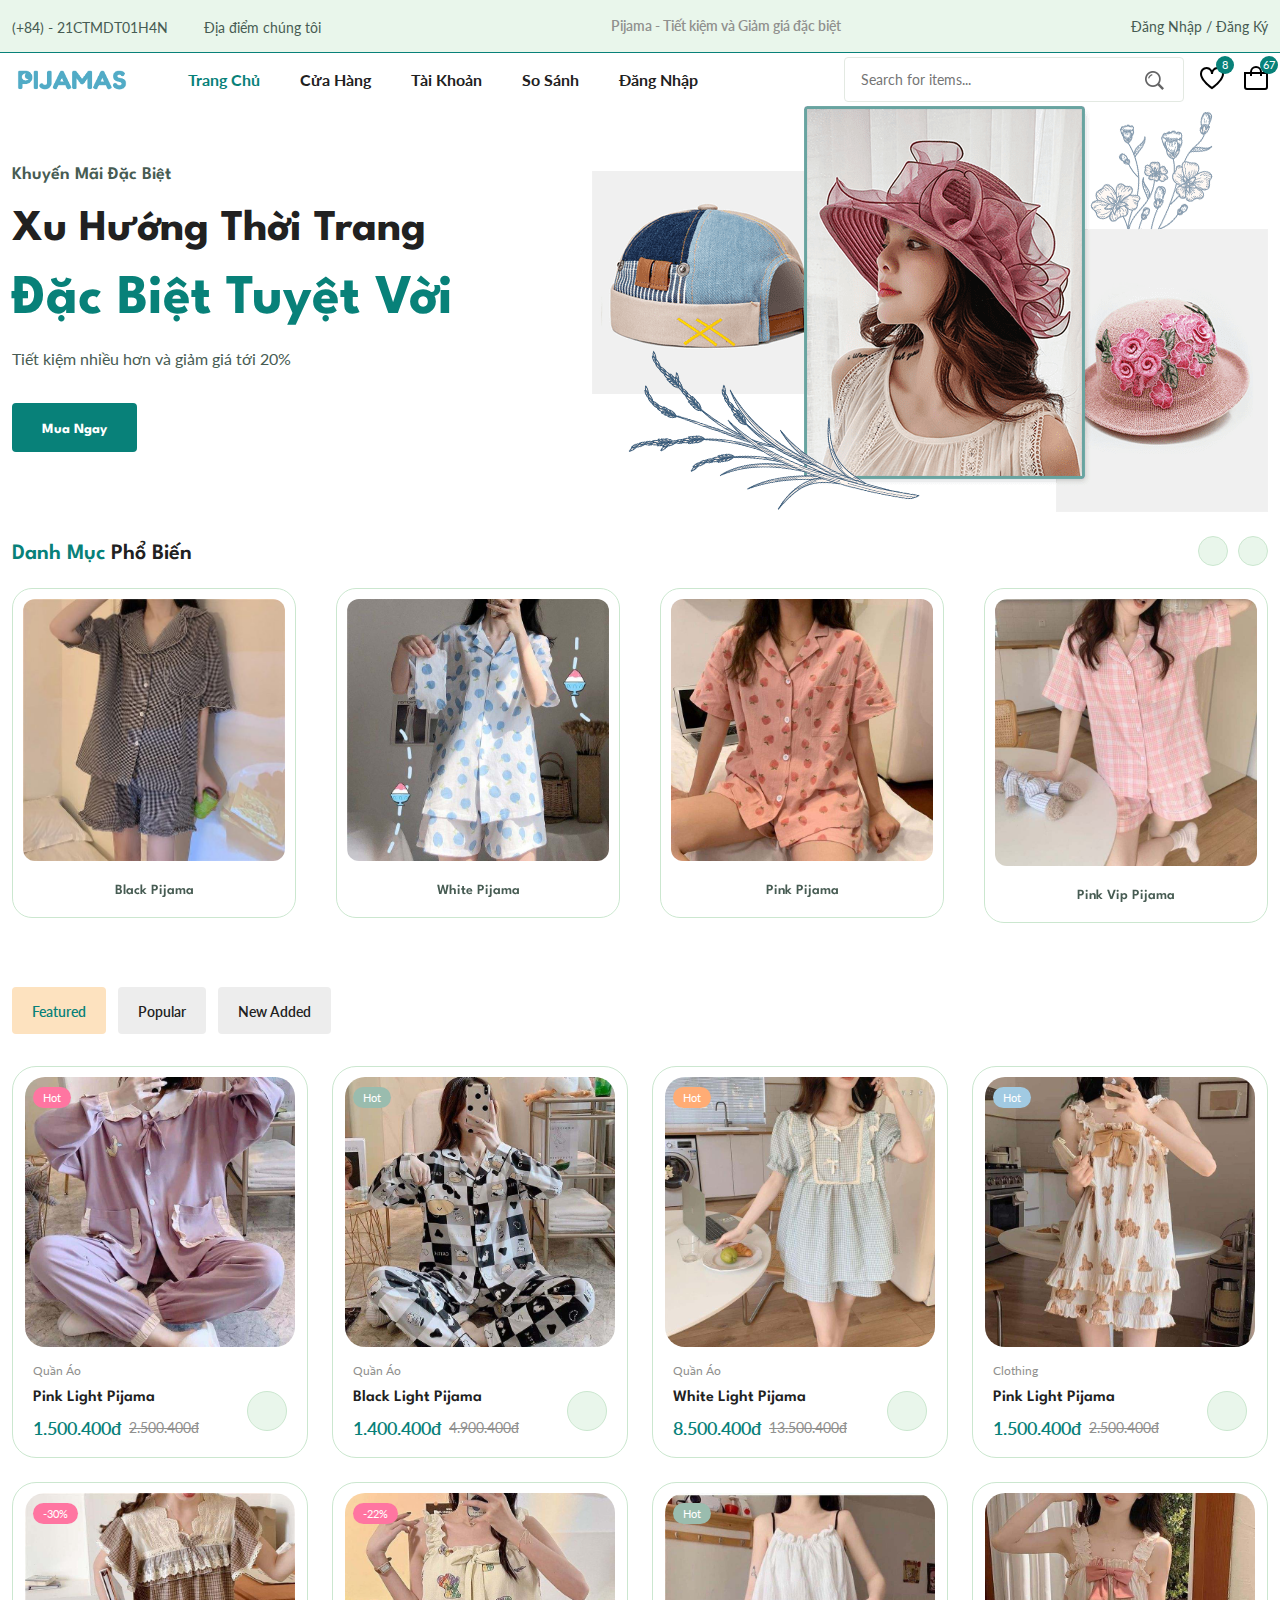
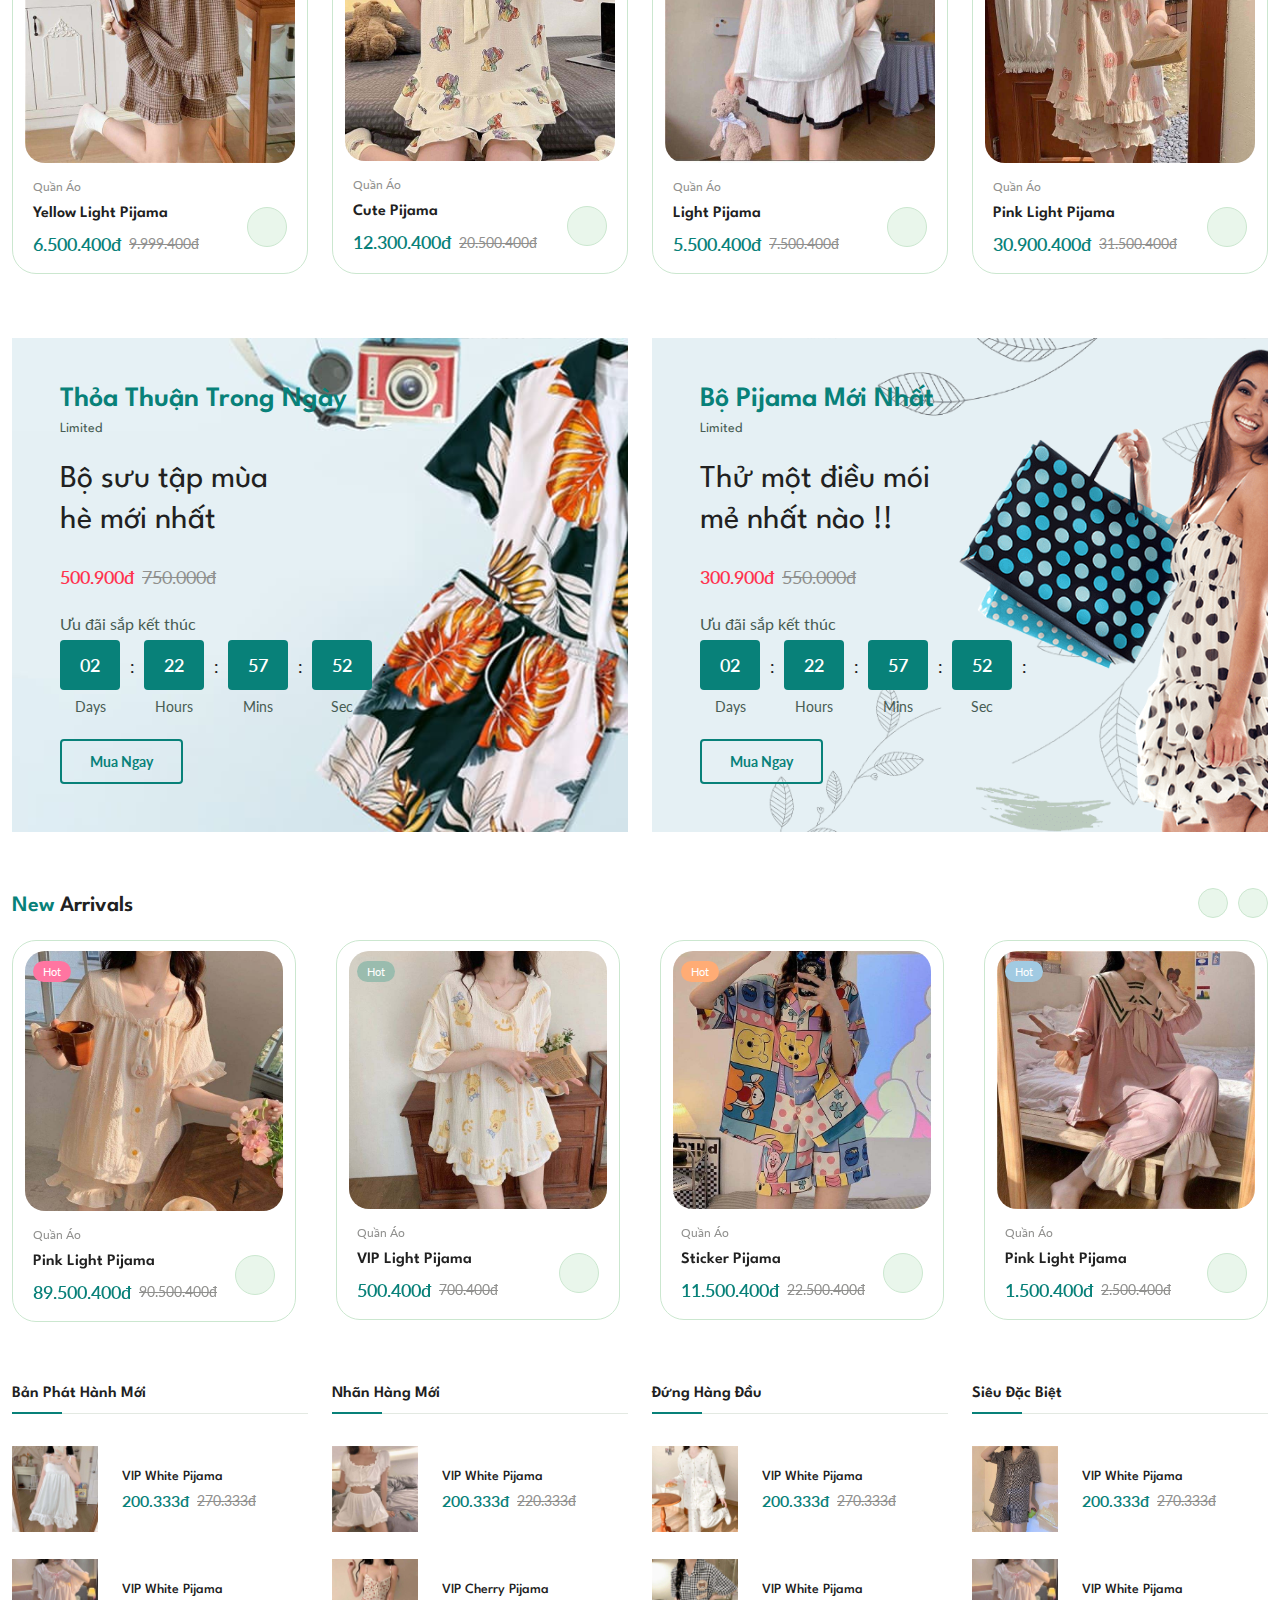
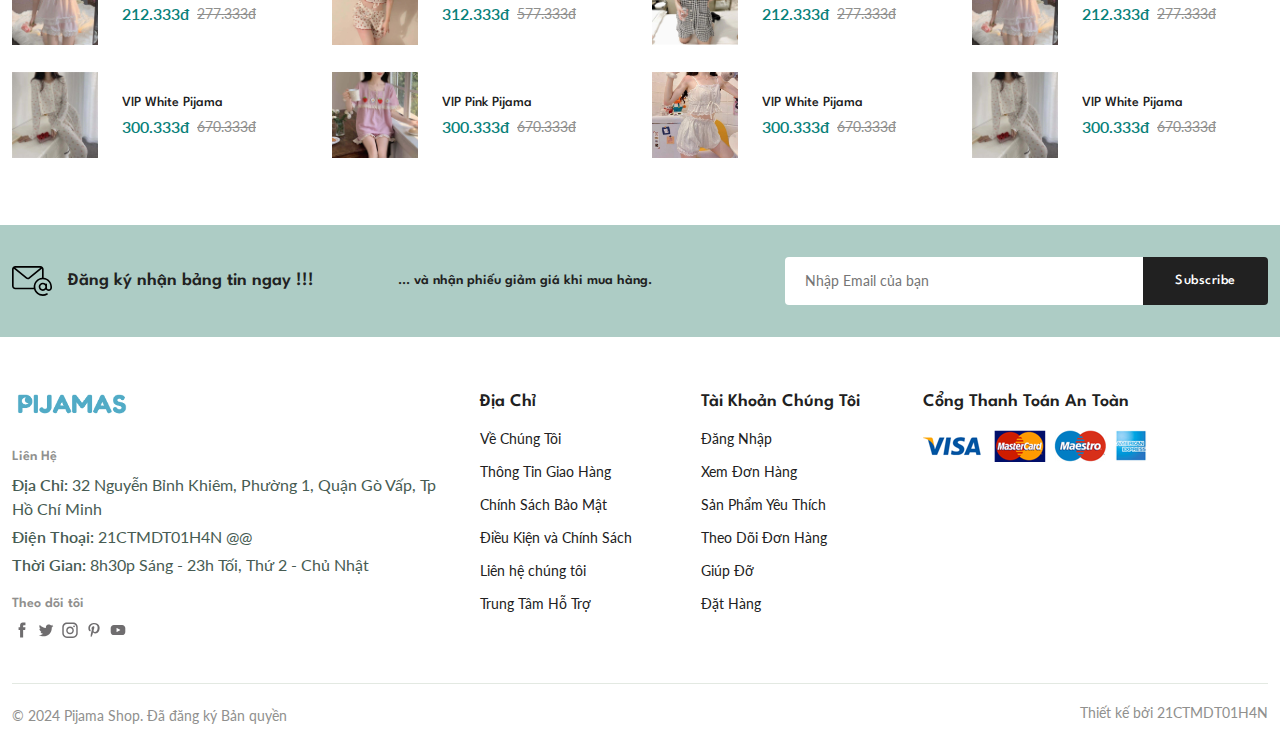
==== commit 080eaa52: "first commit" ====
--- a/index.html
+++ b/index.html
@@ -18,7 +18,7 @@
     />
 
     <!--=============== CSS ===============-->
-    <link rel="stylesheet" href="/assets/css/styles.css" />
+    <link rel="stylesheet" href="assets/css/styles.css" />
 
     <title>Pijama Shop</title>
   </head>
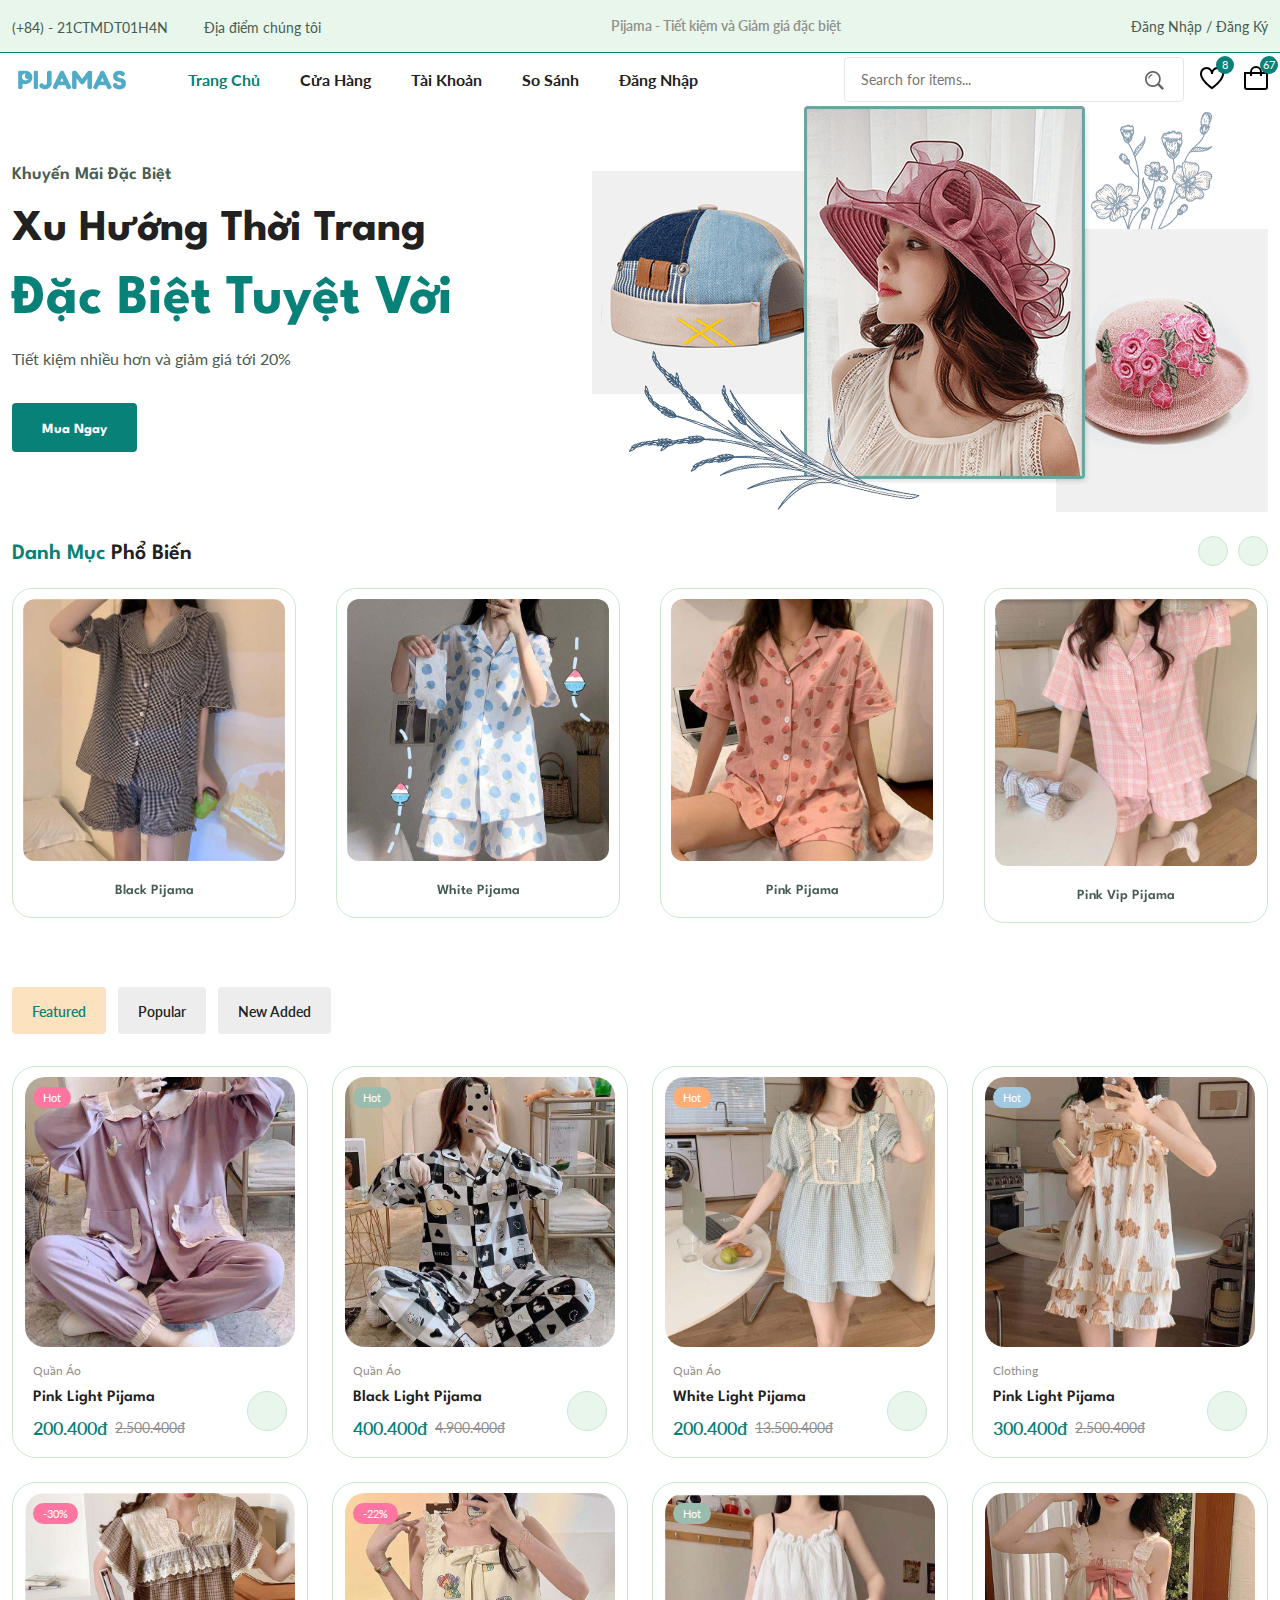
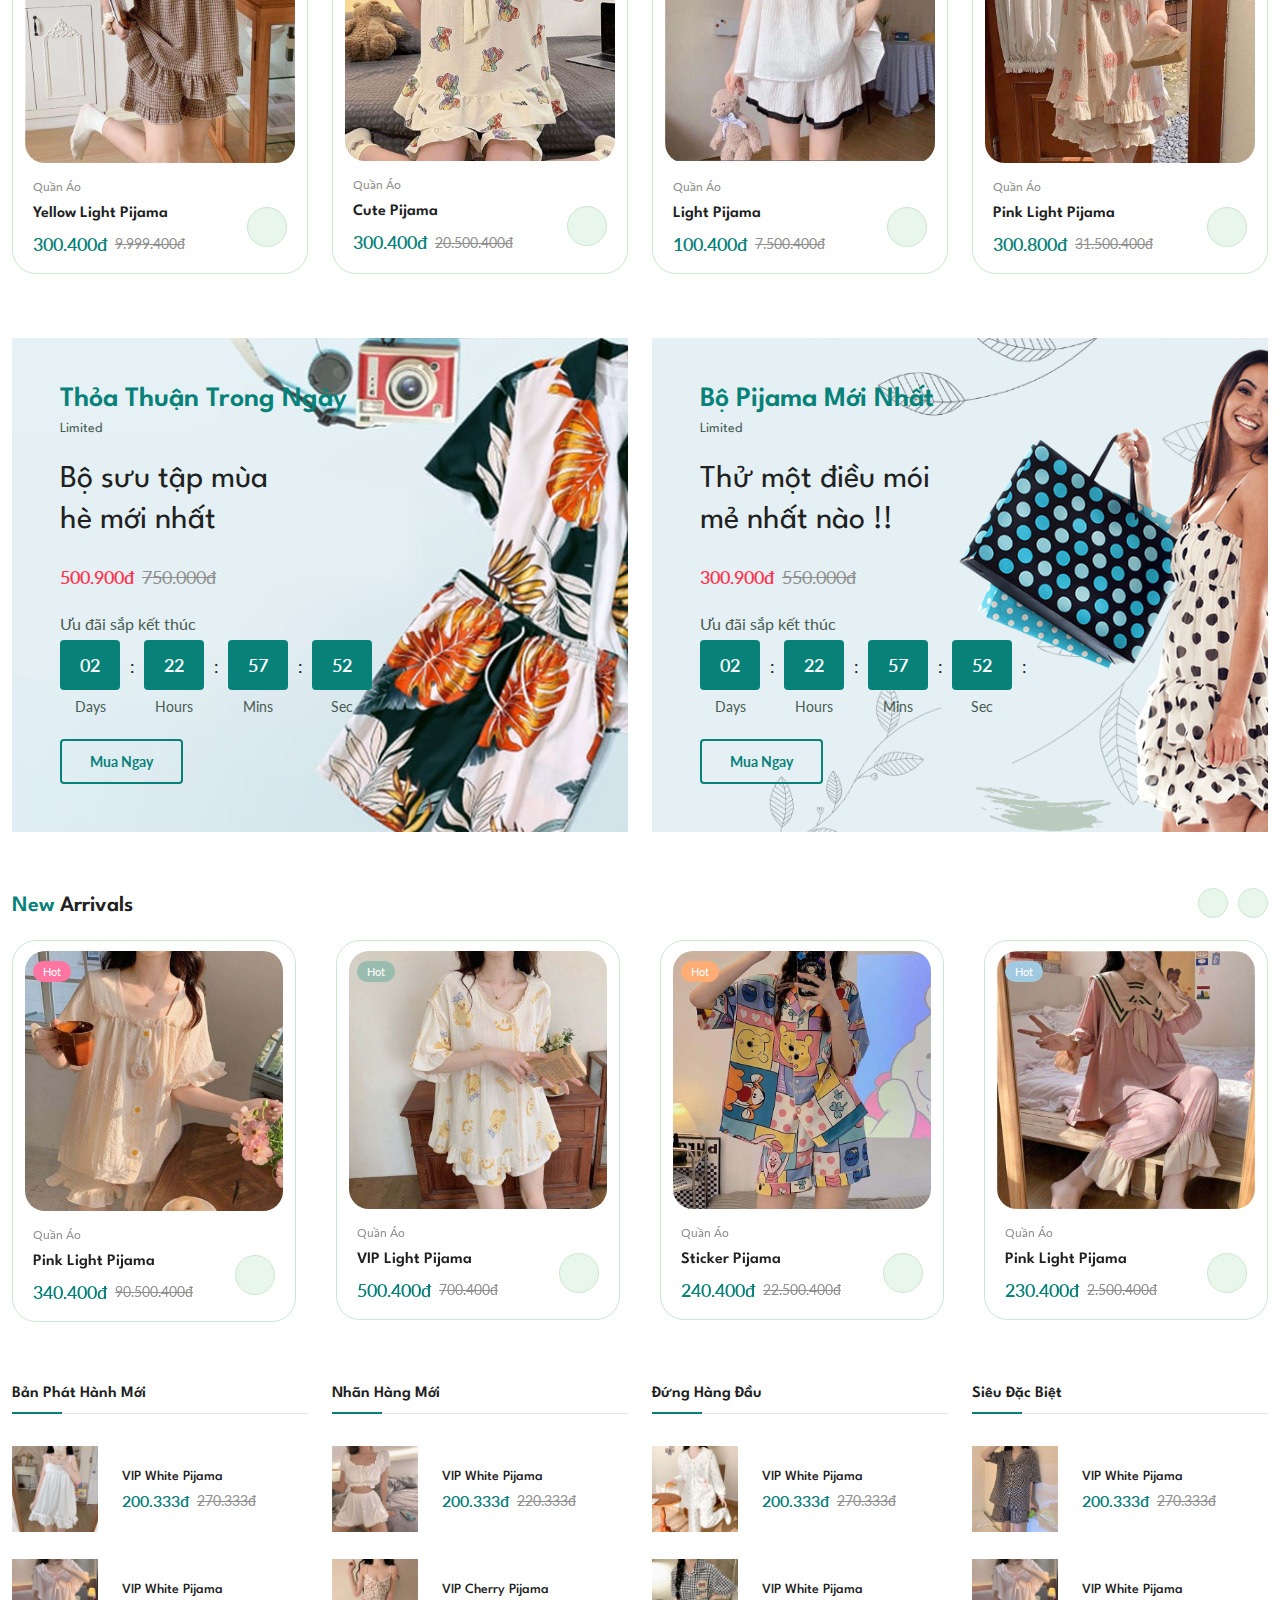
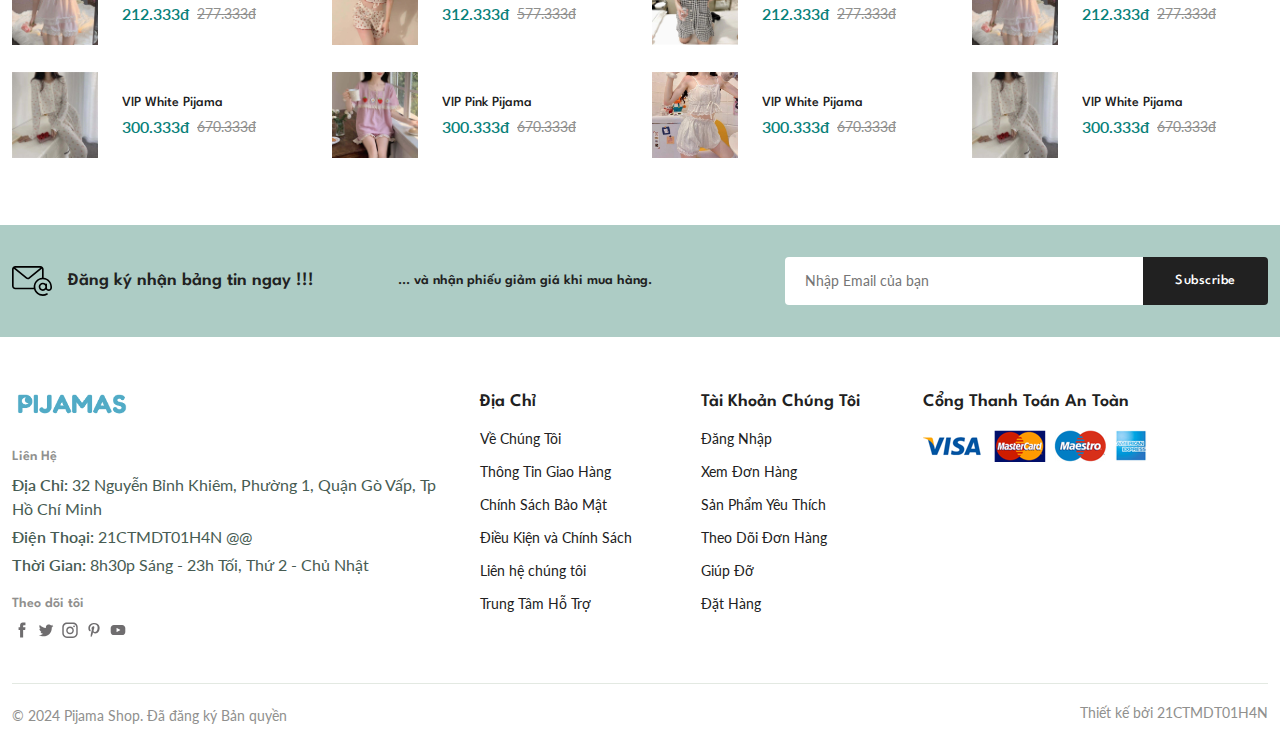
==== commit db5acb42: "first commit" ====
--- a/index.html
+++ b/index.html
@@ -277,7 +277,7 @@
                     <i class="fi fi-rs-star"></i>
                   </div>
                   <div class="product__price flex">
-                    <span class="new__price">1.500.400đ</span>
+                    <span class="new__price">200.400đ</span>
                     <span class="old__price">2.500.400đ</span>
                   </div>
 
@@ -341,7 +341,7 @@
                     <i class="fi fi-rs-star"></i>
                   </div>
                   <div class="product__price flex">
-                    <span class="new__price">1.400.400đ</span>
+                    <span class="new__price">400.400đ</span>
                     <span class="old__price">4.900.400đ</span>
                   </div>
 
@@ -405,7 +405,7 @@
                     <i class="fi fi-rs-star"></i>
                   </div>
                   <div class="product__price flex">
-                    <span class="new__price">8.500.400đ</span>
+                    <span class="new__price">200.400đ</span>
                     <span class="old__price">13.500.400đ</span>
                   </div>
 
@@ -469,7 +469,7 @@
                     <i class="fi fi-rs-star"></i>
                   </div>
                   <div class="product__price flex">
-                    <span class="new__price">1.500.400đ</span>
+                    <span class="new__price">300.400đ</span>
                     <span class="old__price">2.500.400đ</span>
                   </div>
 
@@ -533,7 +533,7 @@
                     <i class="fi fi-rs-star"></i>
                   </div>
                   <div class="product__price flex">
-                    <span class="new__price">6.500.400đ</span>
+                    <span class="new__price">300.400đ</span>
                     <span class="old__price">9.999.400đ</span>
                   </div>
 
@@ -597,7 +597,7 @@
                     <i class="fi fi-rs-star"></i>
                   </div>
                   <div class="product__price flex">
-                    <span class="new__price">12.300.400đ</span>
+                    <span class="new__price">300.400đ</span>
                     <span class="old__price">20.500.400đ</span>
                   </div>
 
@@ -661,7 +661,7 @@
                     <i class="fi fi-rs-star"></i>
                   </div>
                   <div class="product__price flex">
-                    <span class="new__price">5.500.400đ</span>
+                    <span class="new__price">100.400đ</span>
                     <span class="old__price">7.500.400đ</span>
                   </div>
 
@@ -723,7 +723,7 @@
                     <i class="fi fi-rs-star"></i>
                   </div>
                   <div class="product__price flex">
-                    <span class="new__price">30.900.400đ</span>
+                    <span class="new__price">300.800đ</span>
                     <span class="old__price">31.500.400đ</span>
                   </div>
 
@@ -791,7 +791,7 @@
                     <i class="fi fi-rs-star"></i>
                   </div>
                   <div class="product__price flex">
-                    <span class="new__price">89.500.400đ</span>
+                    <span class="new__price">500.400đ</span>
                     <span class="old__price">90.500.400đ</span>
                   </div>
 
@@ -919,7 +919,7 @@
                     <i class="fi fi-rs-star"></i>
                   </div>
                   <div class="product__price flex">
-                    <span class="new__price">11.500.400đ</span>
+                    <span class="new__price">288.400đ</span>
                     <span class="old__price">22.500.400đ</span>
                   </div>
 
@@ -983,7 +983,7 @@
                     <i class="fi fi-rs-star"></i>
                   </div>
                   <div class="product__price flex">
-                    <span class="new__price">1.500.400đ</span>
+                    <span class="new__price">287.400đ</span>
                     <span class="old__price">2.500.400đ</span>
                   </div>
 
@@ -1047,7 +1047,7 @@
                     <i class="fi fi-rs-star"></i>
                   </div>
                   <div class="product__price flex">
-                    <span class="new__price">9.500.400đ</span>
+                    <span class="new__price">240.400đ</span>
                     <span class="old__price">10.000.400đ</span>
                   </div>
 
@@ -1175,7 +1175,7 @@
                     <i class="fi fi-rs-star"></i>
                   </div>
                   <div class="product__price flex">
-                    <span class="new__price">1.500.400đ</span>
+                    <span class="new__price">530.400đ</span>
                     <span class="old__price">2.500.400đ</span>
                   </div>
 
@@ -1305,7 +1305,7 @@
                     <i class="fi fi-rs-star"></i>
                   </div>
                   <div class="product__price flex">
-                    <span class="new__price">1.500.400đ</span>
+                    <span class="new__price">100.400đ</span>
                     <span class="old__price">2.500.400đ</span>
                   </div>
 
@@ -1369,7 +1369,7 @@
                     <i class="fi fi-rs-star"></i>
                   </div>
                   <div class="product__price flex">
-                    <span class="new__price">1.500.400đ</span>
+                    <span class="new__price">380.400đ</span>
                     <span class="old__price">2.500.400đ</span>
                   </div>
 
@@ -1433,7 +1433,7 @@
                     <i class="fi fi-rs-star"></i>
                   </div>
                   <div class="product__price flex">
-                    <span class="new__price">1.500.400đ</span>
+                    <span class="new__price">800.400đ</span>
                     <span class="old__price">2.500.400đ</span>
                   </div>
 
@@ -1497,7 +1497,7 @@
                     <i class="fi fi-rs-star"></i>
                   </div>
                   <div class="product__price flex">
-                    <span class="new__price">1.500.400đ</span>
+                    <span class="new__price">230.400đ</span>
                     <span class="old__price">2.500.400đ</span>
                   </div>
 
@@ -1561,7 +1561,7 @@
                     <i class="fi fi-rs-star"></i>
                   </div>
                   <div class="product__price flex">
-                    <span class="new__price">1.500.400đ</span>
+                    <span class="new__price">230.400đ</span>
                     <span class="old__price">2.500.400đ</span>
                   </div>
 
@@ -1625,7 +1625,7 @@
                     <i class="fi fi-rs-star"></i>
                   </div>
                   <div class="product__price flex">
-                    <span class="new__price">1.500.400đ</span>
+                    <span class="new__price">210.400đ</span>
                     <span class="old__price">2.500.400đ</span>
                   </div>
 
@@ -1689,7 +1689,7 @@
                     <i class="fi fi-rs-star"></i>
                   </div>
                   <div class="product__price flex">
-                    <span class="new__price">1.500.400đ</span>
+                    <span class="new__price">420.400đ</span>
                     <span class="old__price">2.500.400đ</span>
                   </div>
 
@@ -1751,7 +1751,7 @@
                     <i class="fi fi-rs-star"></i>
                   </div>
                   <div class="product__price flex">
-                    <span class="new__price">1.500.400đ</span>
+                    <span class="new__price">200.400đ</span>
                     <span class="old__price">2.500.400đ</span>
                   </div>
 
@@ -1912,7 +1912,7 @@
                   <i class="fi fi-rs-star"></i>
                 </div>
                 <div class="product__price flex">
-                  <span class="new__price">89.500.400đ</span>
+                  <span class="new__price">340.400đ</span>
                   <span class="old__price">90.500.400đ</span>
                 </div>
 
@@ -2040,7 +2040,7 @@
                   <i class="fi fi-rs-star"></i>
                 </div>
                 <div class="product__price flex">
-                  <span class="new__price">11.500.400đ</span>
+                  <span class="new__price">240.400đ</span>
                   <span class="old__price">22.500.400đ</span>
                 </div>
 
@@ -2104,7 +2104,7 @@
                   <i class="fi fi-rs-star"></i>
                 </div>
                 <div class="product__price flex">
-                  <span class="new__price">1.500.400đ</span>
+                  <span class="new__price">230.400đ</span>
                   <span class="old__price">2.500.400đ</span>
                 </div>
 
@@ -2168,7 +2168,7 @@
                   <i class="fi fi-rs-star"></i>
                 </div>
                 <div class="product__price flex">
-                  <span class="new__price">9.500.400đ</span>
+                  <span class="new__price">120.400đ</span>
                   <span class="old__price">10.000.400đ</span>
                 </div>
 
@@ -2296,7 +2296,7 @@
                   <i class="fi fi-rs-star"></i>
                 </div>
                 <div class="product__price flex">
-                  <span class="new__price">1.500.400đ</span>
+                  <span class="new__price">340.400đ</span>
                   <span class="old__price">2.500.400đ</span>
                 </div>
 
